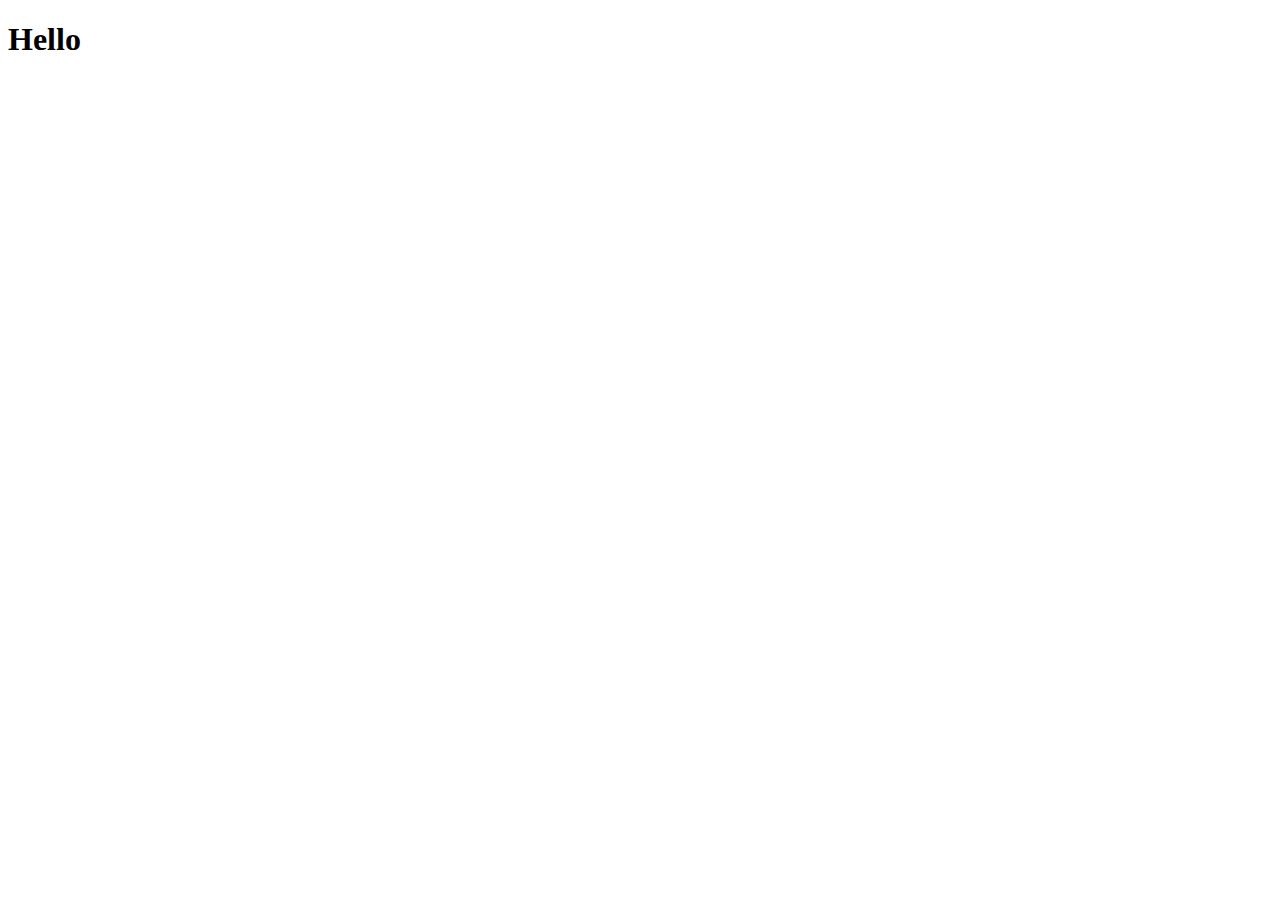
==== index.html @ 8975ddbd "Добавляем стартовые файлы проекта" ====
<!DOCTYPE html>
<html lang="en">
<head>
    <meta charset="UTF-8">
    <meta name="viewport" content="width=device-width, initial-scale=1.0">
    <title>Document</title>
</head>
<body>
    <h1>Hello</h1>
    
</body>
</html>
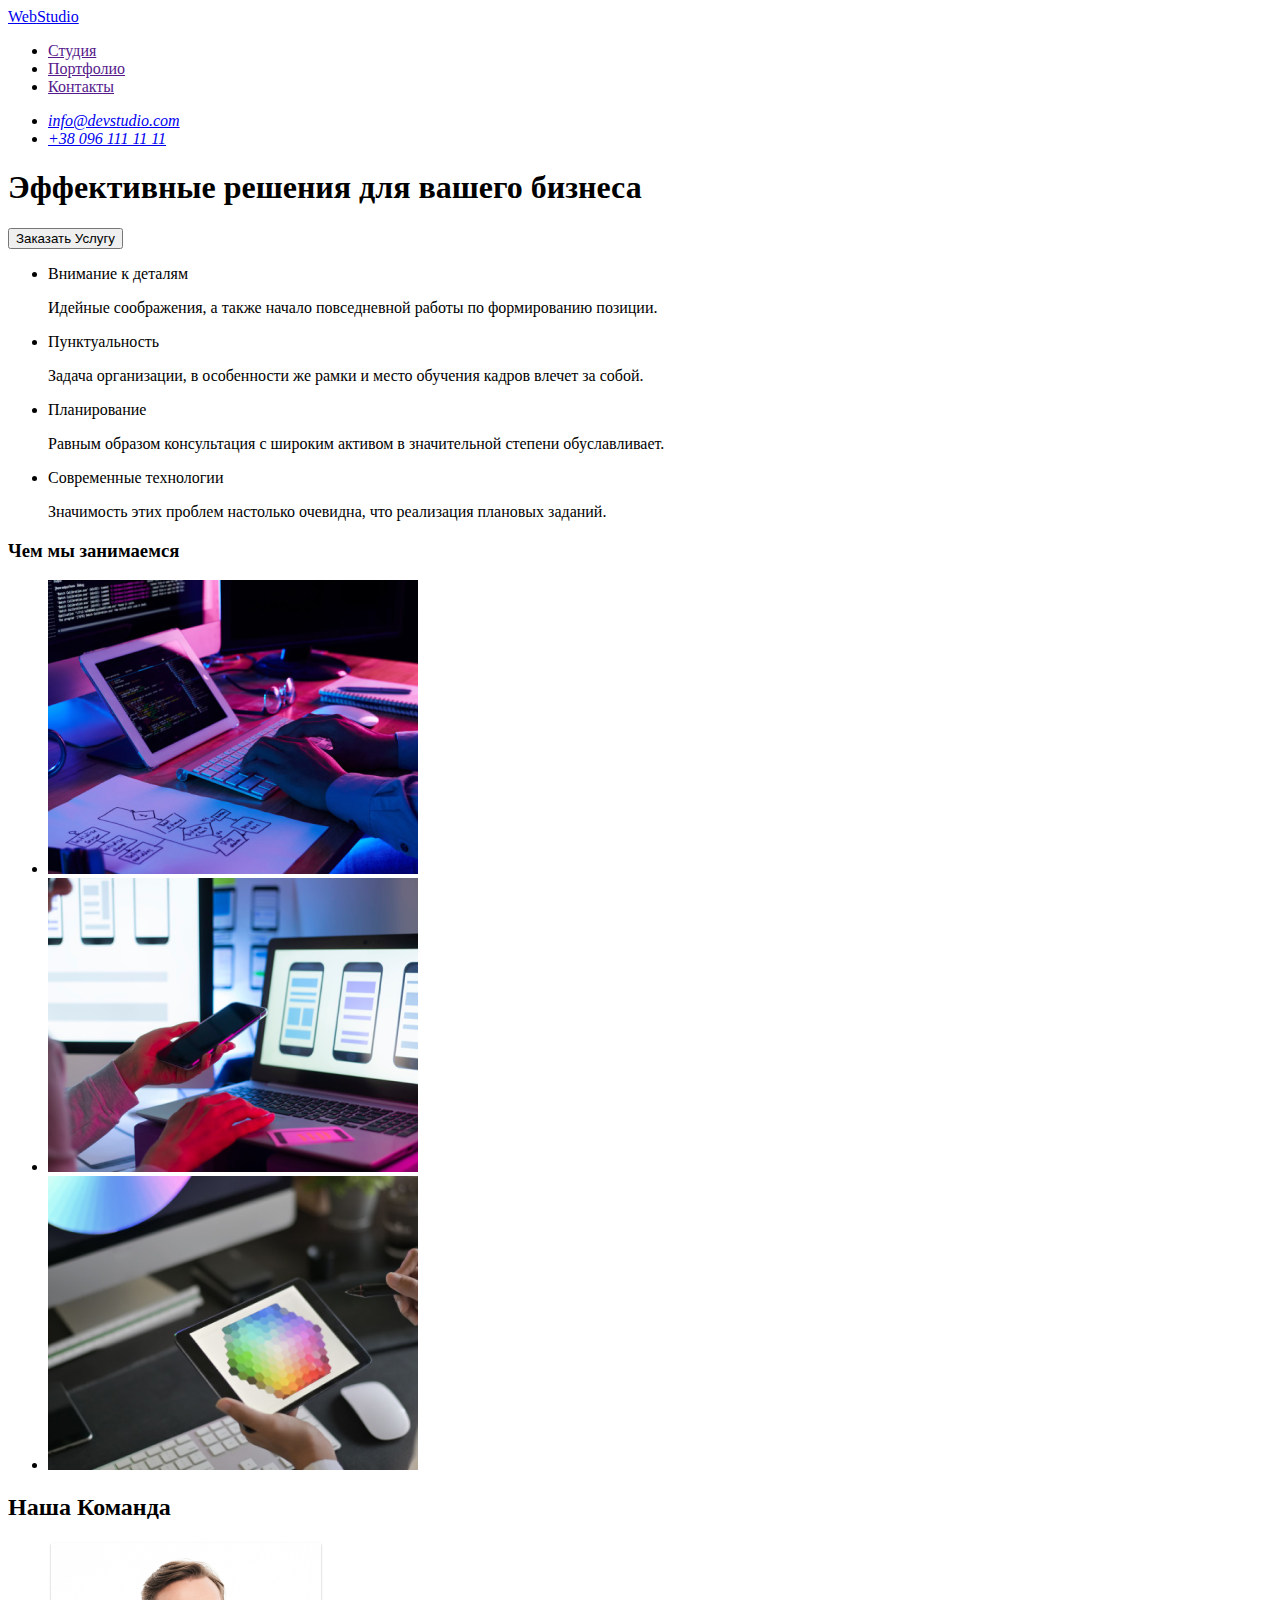
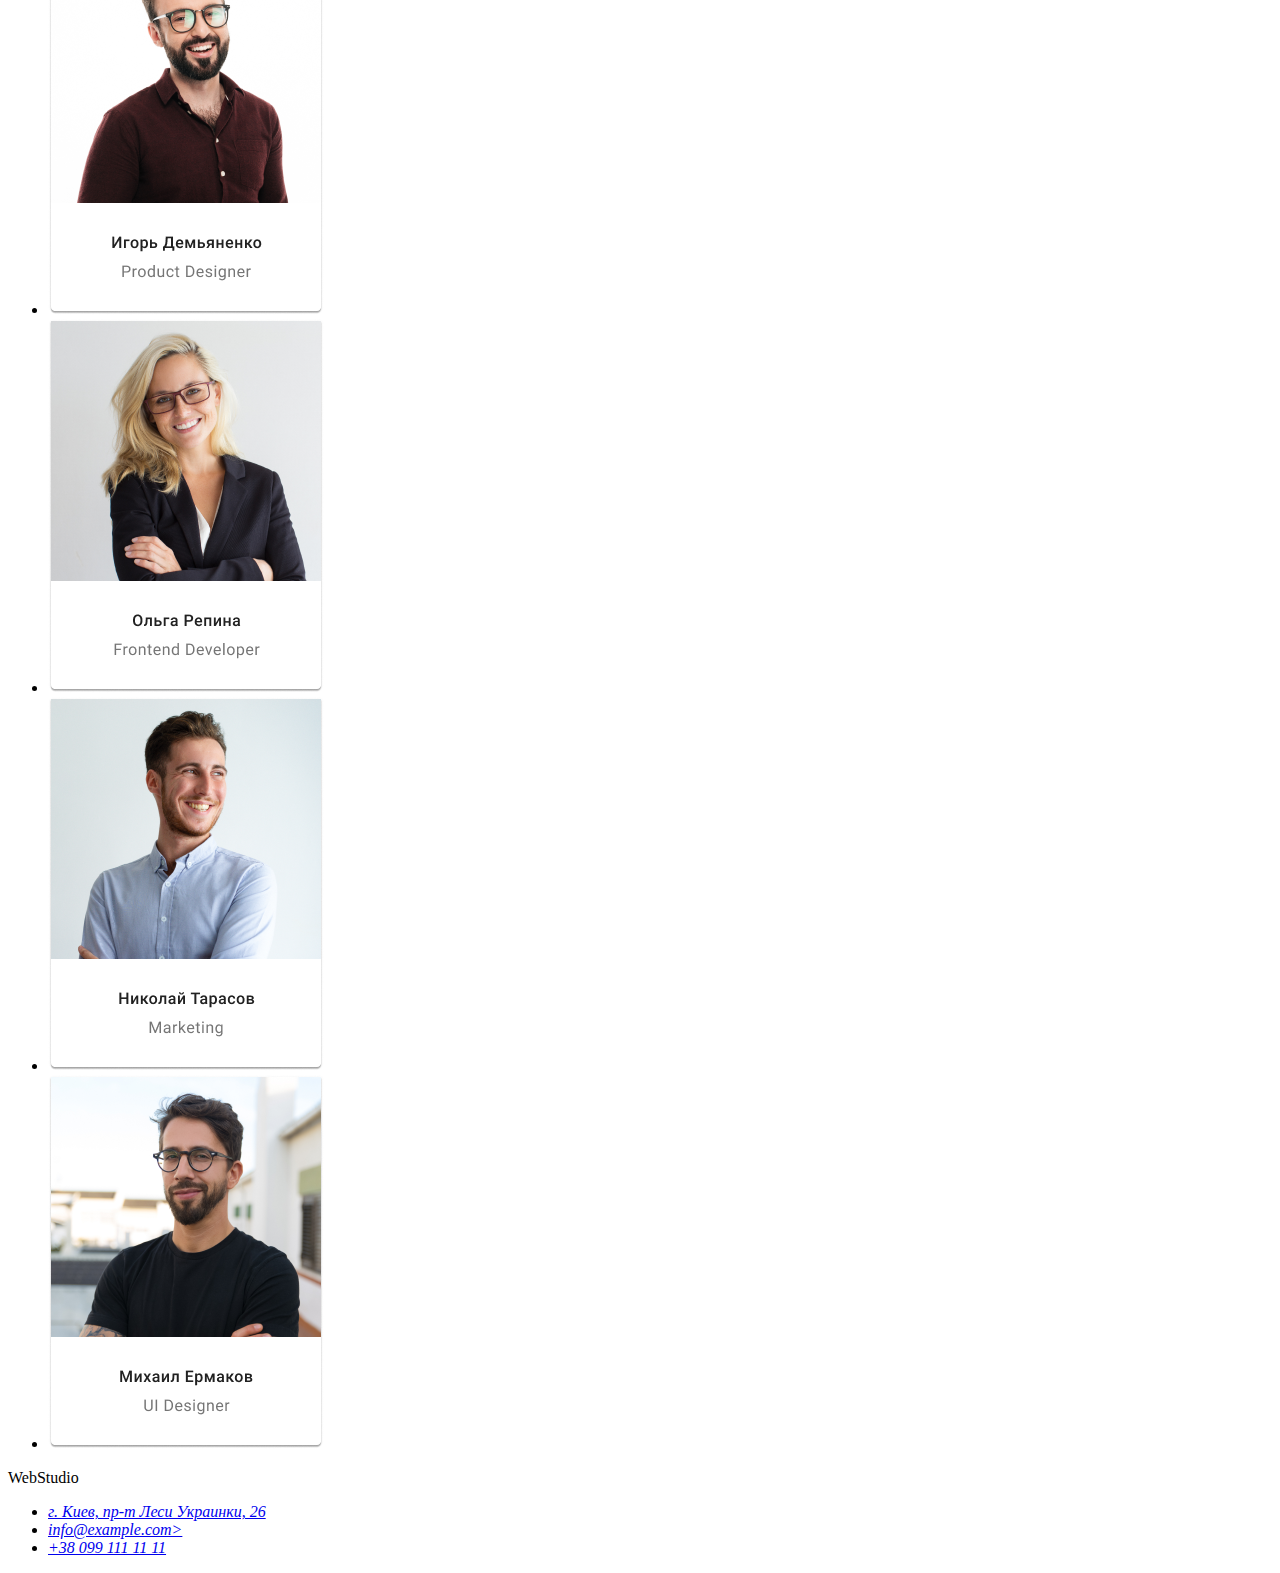
==== commit c0b29971: "ДЗ" ====
--- a/index.html
+++ b/index.html
@@ -1,12 +1,114 @@
 <!DOCTYPE html>
-<html lang="en">
+<html lang="ru">
 <head>
     <meta charset="UTF-8">
     <meta name="viewport" content="width=device-width, initial-scale=1.0">
-    <title>Document</title>
+    <title>ВебСтудия</title>
 </head>
 <body>
-    <h1>Hello</h1>
+<!--Header-->
+    <header>
+        <nav>
+        <a href="./index.html" aria-label="Логотип студии"><span lang="en">Web</span><span lang="en">Studio</span></a>
+        <ul>
+            <li>
+                <a href="">Студия</a>
+            </li>
+            <li>
+                <a href="">Портфолио</a>
+            </li>
+            <li>
+                <a href="">Контакты</a>
+            </li>
+        </ul>
+        </nav>
+        <address>
+            <ul>
+                <li><a href="mailto:info@devstudio.com">info@devstudio.com</a></li>
+                <li><a href="tel:+380961111111">+38 096 111 11 11</a></li>
+            </ul>
+        </address>
+    </header>
+<!--HERO-->
+    <main>
+        
+        <section>
+
+            <h1>Эффективные решения для вашего бизнеса</h1>
+            <button type="button">Заказать Услугу</button>
+            <h2 hidden>Особености</h2>
+            <ul>
+                <li>
+                    <p>Внимание к деталям</p>
+                    <span>Идейные соображения, а также начало повседневной работы по формированию позиции.</span>
+                </li>
+                <li>
+                    <p>Пунктуальность</p>
+                    <span>Задача организации, в особенности же рамки и место обучения кадров влечет за собой.</span>
+                </li>
+                <li>
+                    <p>Планирование</p>
+                    <span>Равным образом консультация с широким активом в значительной степени обуславливает.</span>
+                </li>
+                <li>
+                    <p>Современные технологии</p>
+                    <span>Значимость этих проблем настолько очевидна, что реализация плановых заданий.</span>
+                </li>
+            </ul>
+                
+                <div>
+                    <h3>Чем мы занимаемся</h3>
+                    <ul>
+                        <li>
+                            <img src="./header/images/box1.png" alt="набор программного кода" width="370" height="294">
+                        </li>
+                        <li>
+                            <img src="./header/images/box2.png" alt="выбор макета" width="370" height="294">
+                        </li>
+                        <li>
+                            <img src="./header/images/box3.png" alt="выбор палитры" width="370" height="294">
+                        </li>
+                    </ul>
+                </div>
+        </section>
+        <!--About Team-->
+        <section>
+            <h2>Наша Команда</h2>
+            
+            <ul>
+                <li>
+                    <img src="./main/images/photocard1.png" alt="Игорь Демьяненко">
+                </li>
+                <li>
+                    <img src="./main/images/photocard2.png" alt="Ольга Репина">
+                </li>
+                <li>
+                    <img src="./main/images/photocard3.png" alt="Николай Тарасов">
+                </li>
+                <li>
+                    <img src="./main/images/photocard4.png" alt="Михаил Ермаков">
+                </li>
+            </ul>
+        </section>
+    </main>
+    <footer>
+        <p lang="en"><span>Web</span><span>Studio</span></p>
+        <address>
+            <ul>
+                <li>
+                    <a href="https://goo.gl/maps/7gkrQekbCcnjJ7GV7">г. Киев, пр-т Леси Украинки, 26</a>
+                </li>
+                <li>
+                    <a href="mailto:info@example.com">info@example.com></a>
+                </li>
+                <li>
+                    <a href="tel:+380991111111">+38 099 111 11 11</a>
+                </li>
+            </ul>
+        </address>
+
+    </footer>
+    
     
 </body>
 </html>
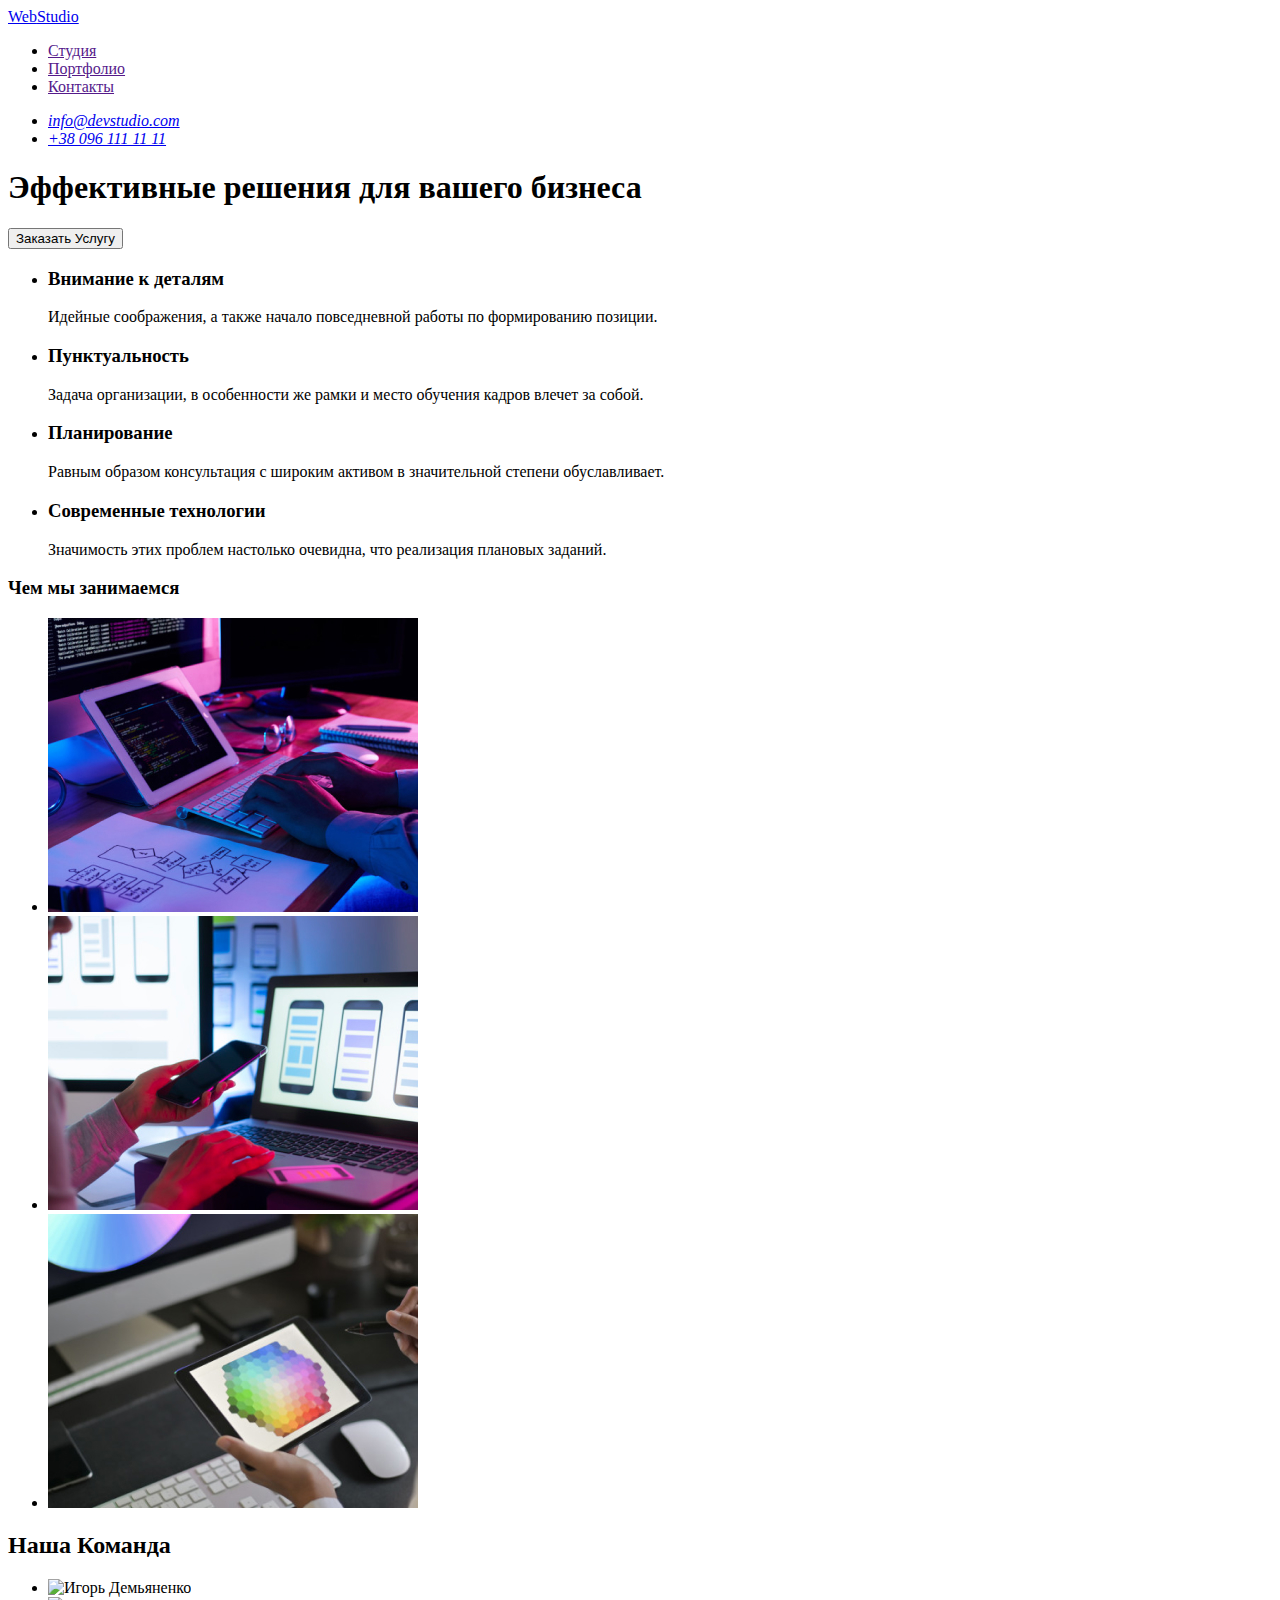
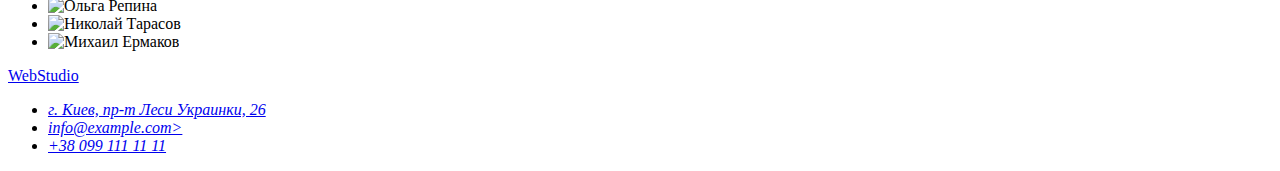
==== commit 79320bd7: "переделал код" ====
--- a/index.html
+++ b/index.html
@@ -38,38 +38,39 @@
             <button type="button">Заказать Услугу</button>
             <h2 hidden>Особености</h2>
             <ul>
+                
                 <li>
-                    <p>Внимание к деталям</p>
-                    <span>Идейные соображения, а также начало повседневной работы по формированию позиции.</span>
+                    <h3>Внимание к деталям</h3>
+                    <p>Идейные соображения, а также начало повседневной работы по формированию позиции.</p>
                 </li>
                 <li>
-                    <p>Пунктуальность</p>
-                    <span>Задача организации, в особенности же рамки и место обучения кадров влечет за собой.</span>
+                    <h3>Пунктуальность</h3>
+                    <p>Задача организации, в особенности же рамки и место обучения кадров влечет за собой.</p>
                 </li>
                 <li>
-                    <p>Планирование</p>
-                    <span>Равным образом консультация с широким активом в значительной степени обуславливает.</span>
+                    <h3>Планирование</h3>
+                    <p>Равным образом консультация с широким активом в значительной степени обуславливает.</p>
                 </li>
                 <li>
-                    <p>Современные технологии</p>
-                    <span>Значимость этих проблем настолько очевидна, что реализация плановых заданий.</span>
+                    <h3>Современные технологии</h3>
+                    <p>Значимость этих проблем настолько очевидна, что реализация плановых заданий.</p>
                 </li>
             </ul>
-                
-                <div>
+        <!--What are we doing-->
+                <section>
                     <h3>Чем мы занимаемся</h3>
                     <ul>
                         <li>
-                            <img src="./header/images/box1.png" alt="набор программного кода" width="370" height="294">
+                            <img src="./images/header/box1.jpg" alt="набор программного кода" width="370" height="294">
                         </li>
                         <li>
-                            <img src="./header/images/box2.png" alt="выбор макета" width="370" height="294">
+                            <img src="./images/header/box2.jpg" alt="выбор макета" width="370" height="294">
                         </li>
                         <li>
-                            <img src="./header/images/box3.png" alt="выбор палитры" width="370" height="294">
+                            <img src="./images/header/bo3.jpg" alt="выбор палитры" width="370" height="294">
                         </li>
                     </ul>
-                </div>
+                </section>
         </section>
         <!--About Team-->
         <section>
@@ -92,7 +93,7 @@
         </section>
     </main>
     <footer>
-        <p lang="en"><span>Web</span><span>Studio</span></p>
+        <a href="./index.html" aria-label="Логотип студии"><span lang="en">Web</span><span lang="en">Studio</span></a>
         <address>
             <ul>
                 <li>
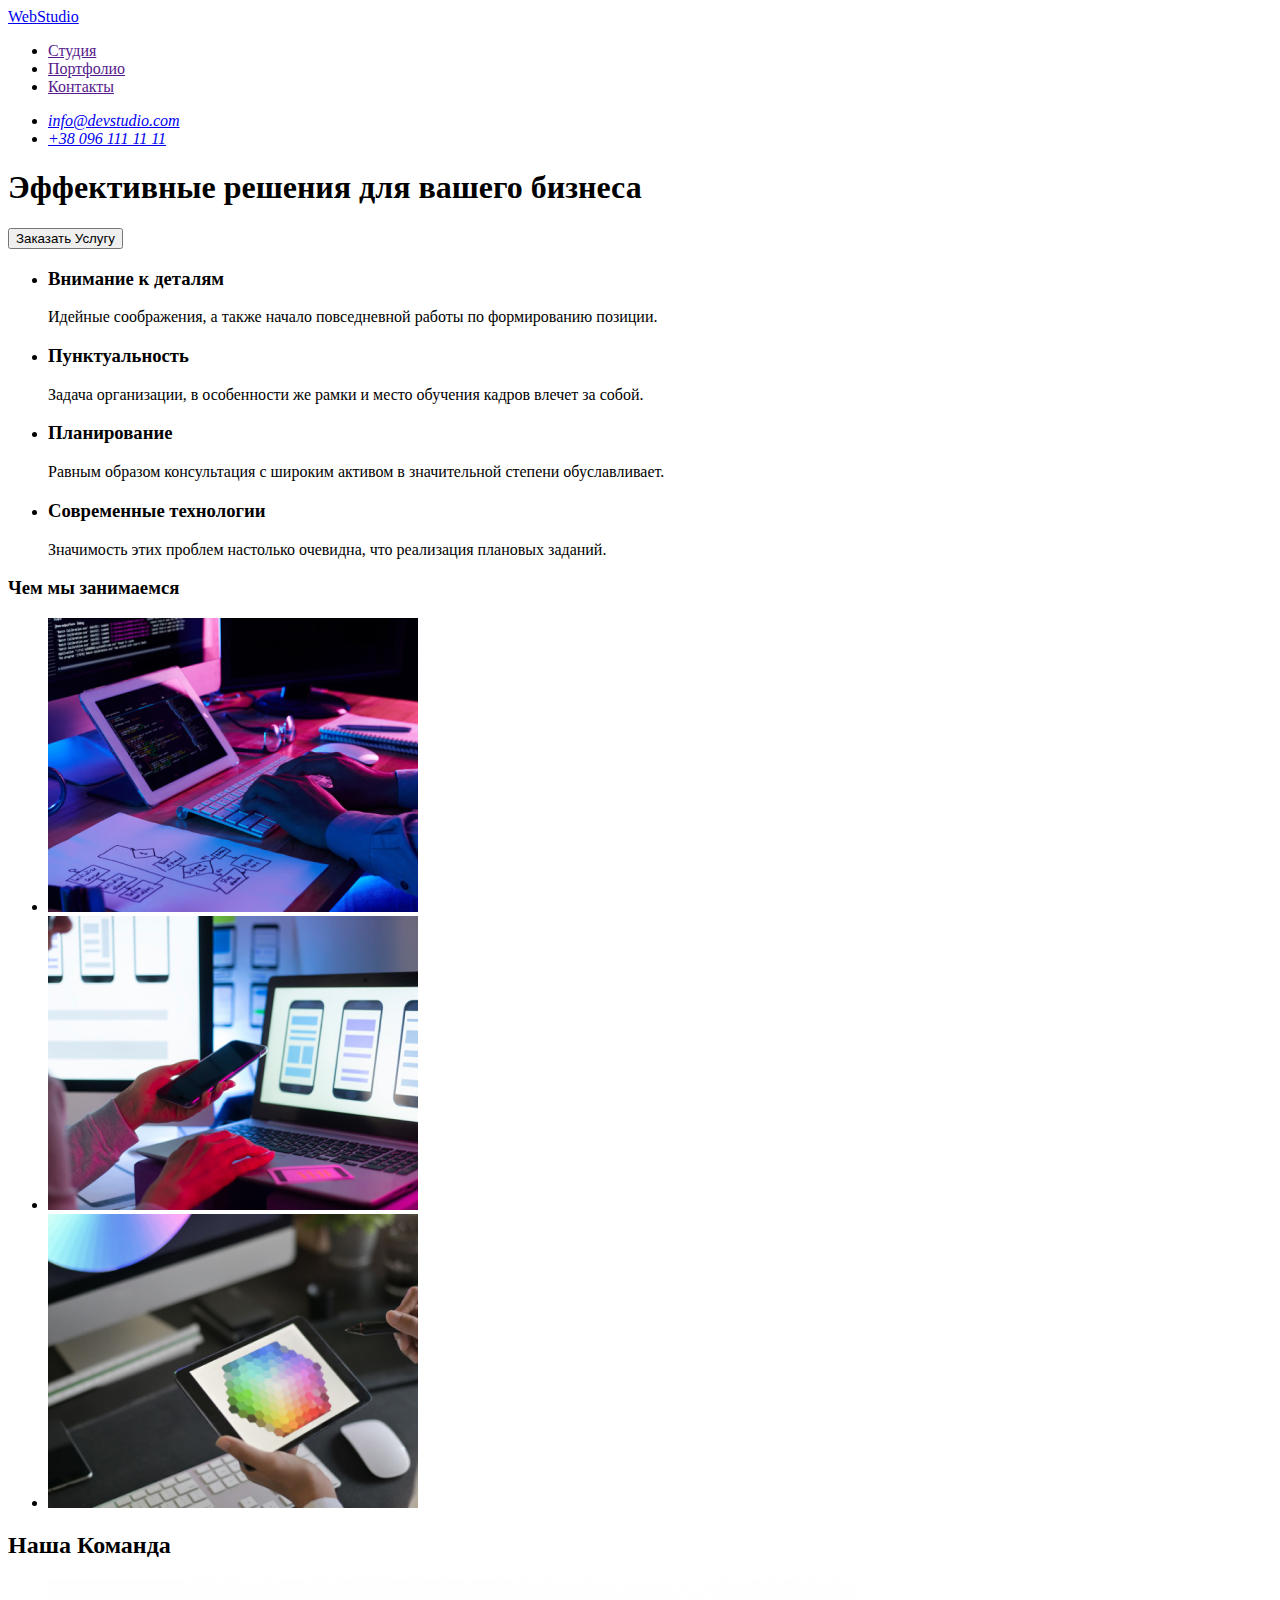
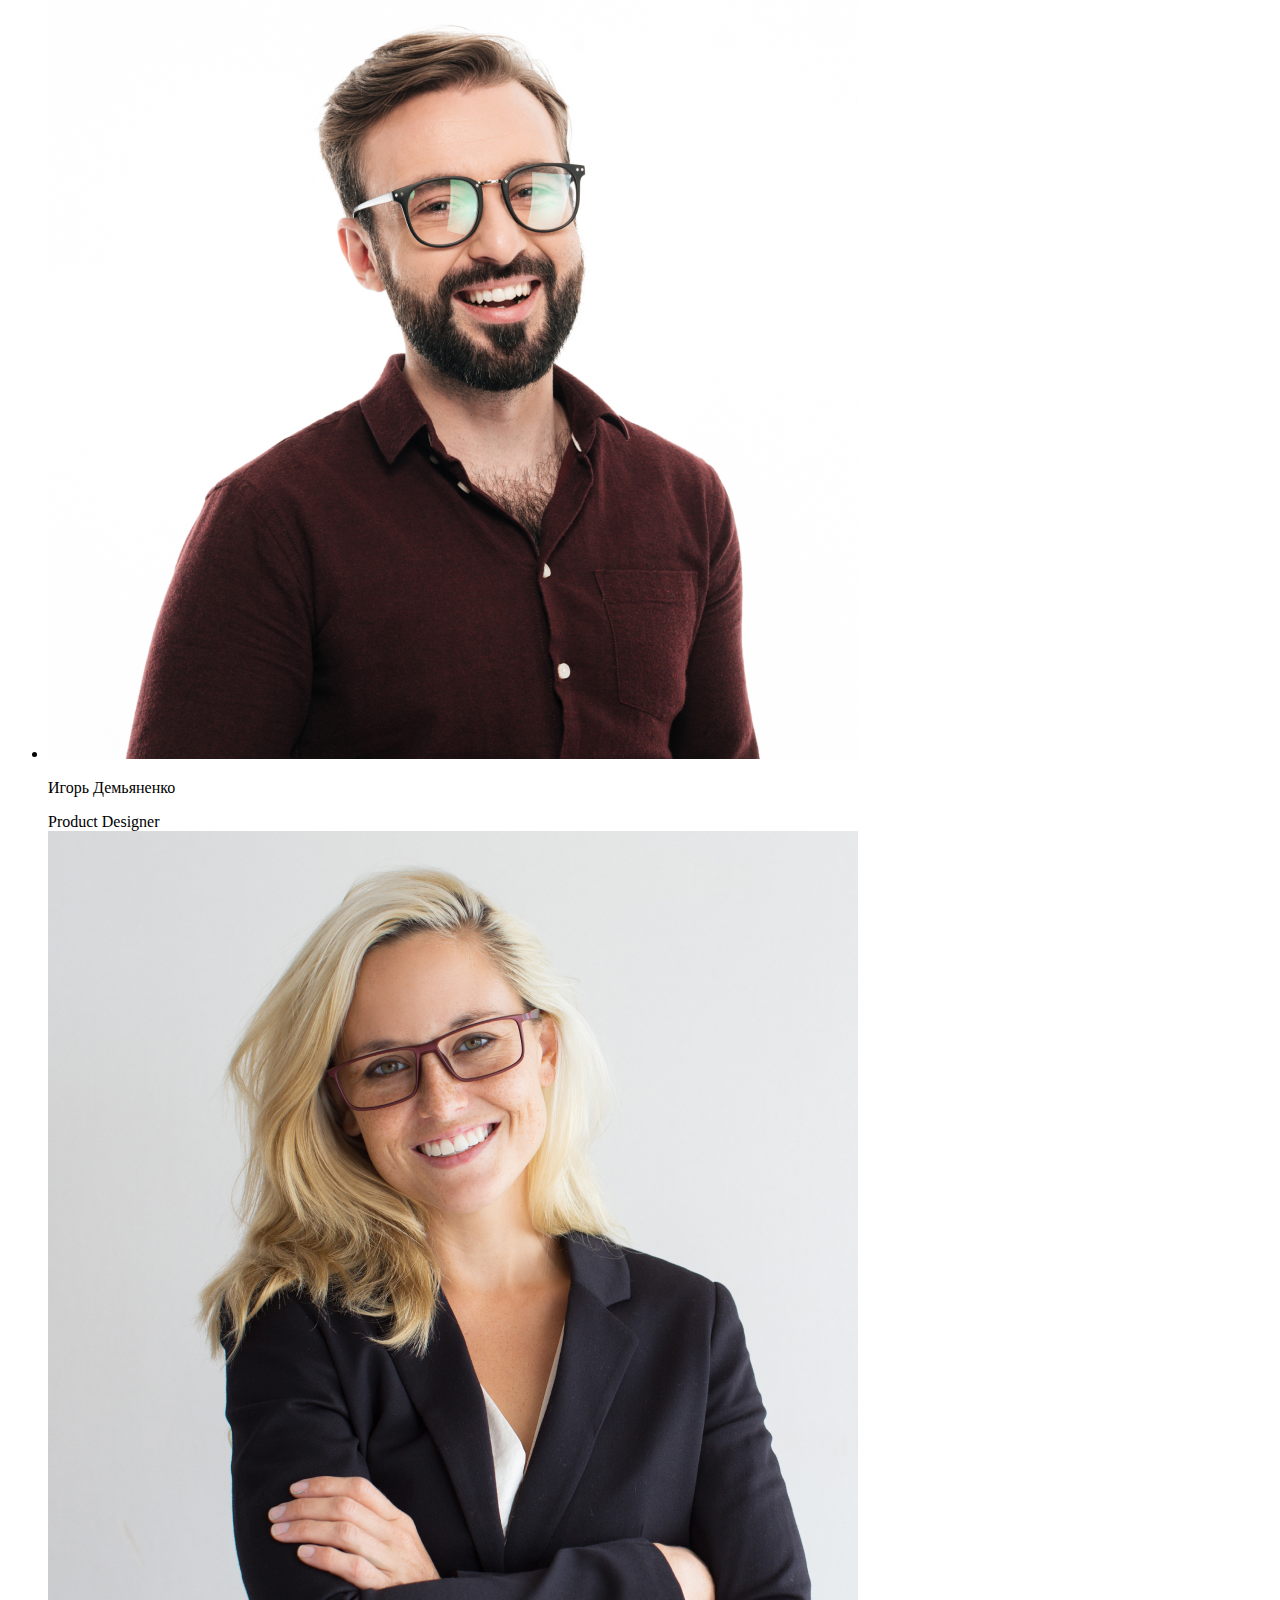
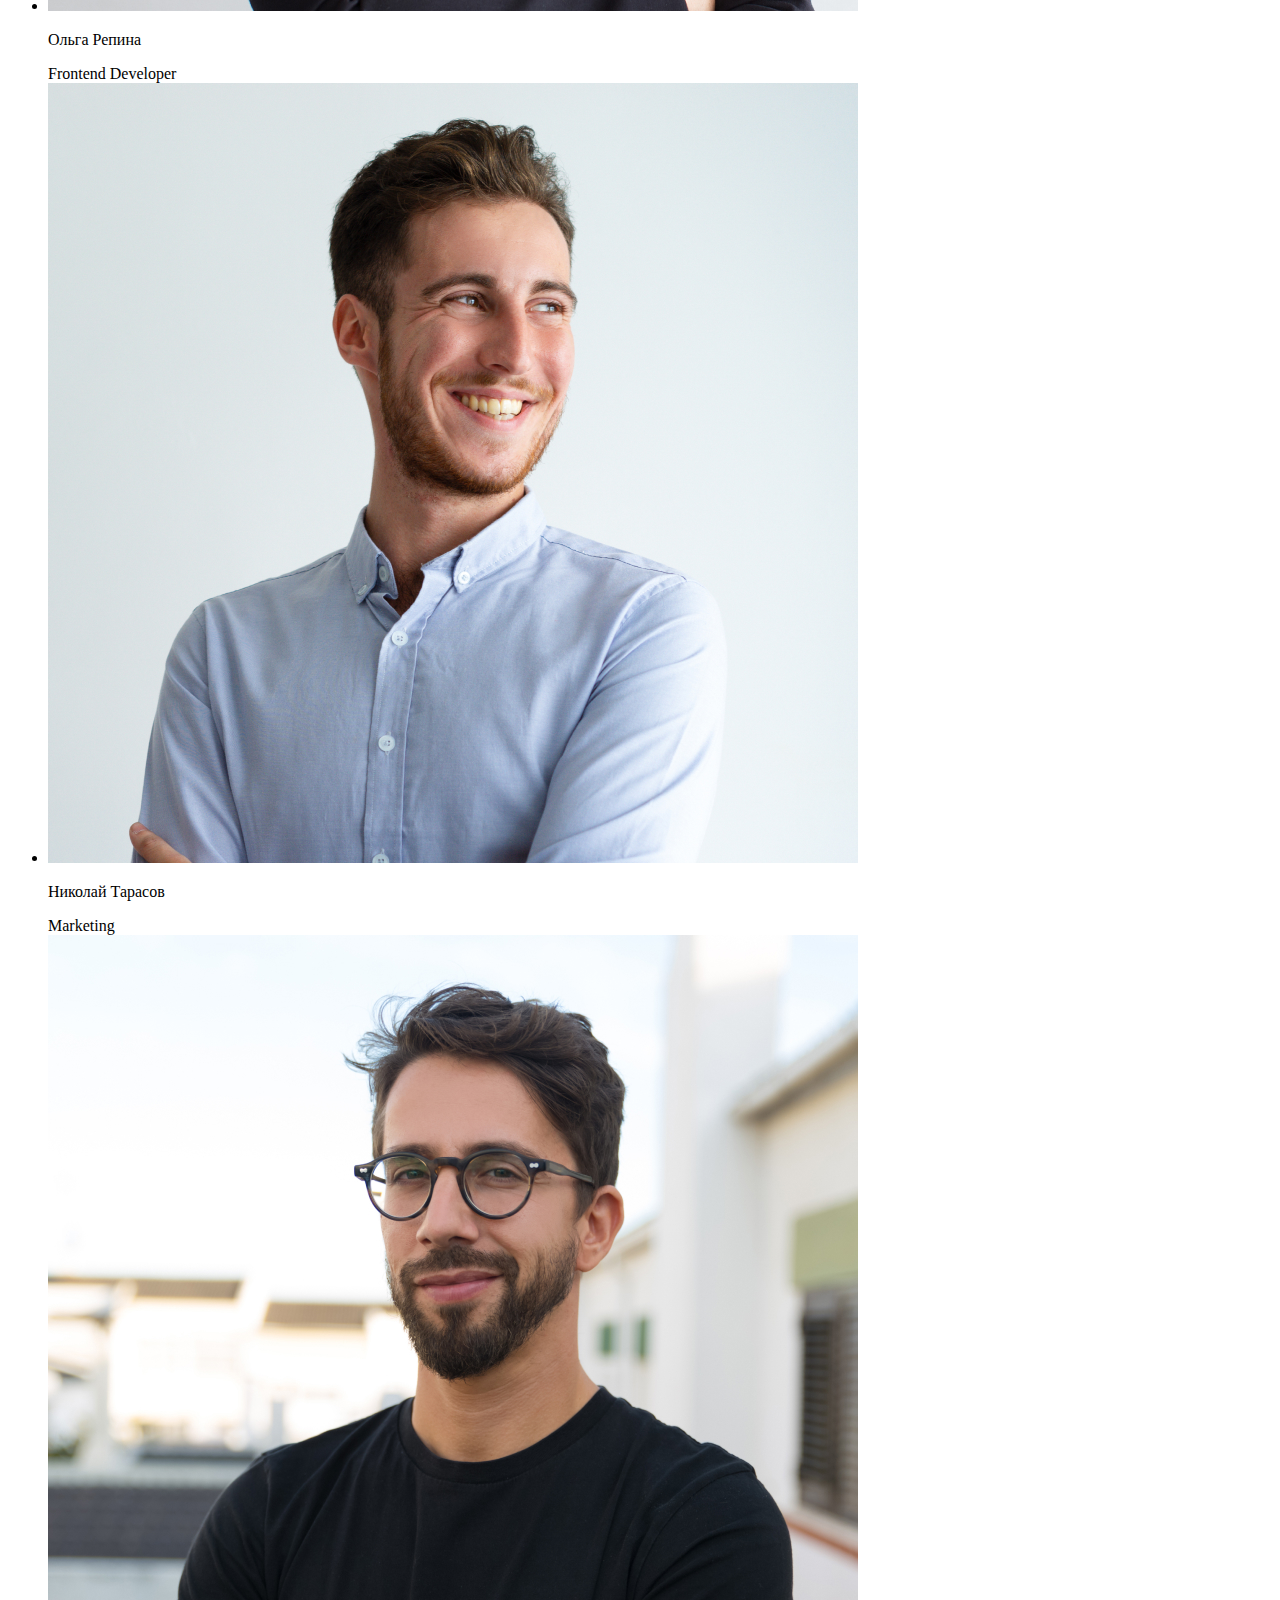
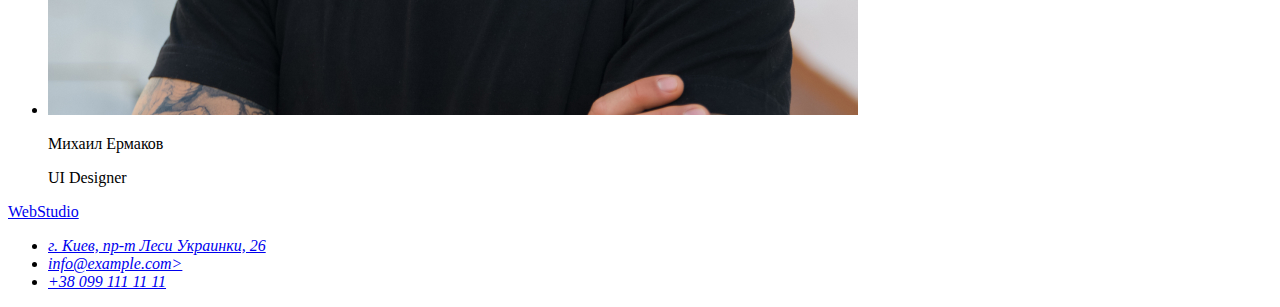
==== commit 9064e3fd: "Иправил замечания ментора" ====
--- a/index.html
+++ b/index.html
@@ -28,17 +28,15 @@
                 <li><a href="tel:+380961111111">+38 096 111 11 11</a></li>
             </ul>
         </address>
+        <h1>Эффективные решения для вашего бизнеса</h1>
+        <button type="button">Заказать Услугу</button>
+        
     </header>
 <!--HERO-->
-    <main>
-        
+    <main>       
         <section>
-
-            <h1>Эффективные решения для вашего бизнеса</h1>
-            <button type="button">Заказать Услугу</button>
             <h2 hidden>Особености</h2>
             <ul>
-                
                 <li>
                     <h3>Внимание к деталям</h3>
                     <p>Идейные соображения, а также начало повседневной работы по формированию позиции.</p>
@@ -78,16 +76,24 @@
             
             <ul>
                 <li>
-                    <img src="./main/images/photocard1.png" alt="Игорь Демьяненко">
+                    <img src="./images/main/photocard1.jpg" alt="Игорь Демьяненко" width="810" height="780">
+                    <p>Игорь Демьяненко</p>
+                    <span lang="en">Product Designer</span>      
                 </li>
                 <li>
-                    <img src="./main/images/photocard2.png" alt="Ольга Репина">
+                    <img src="./images/main/photocard2.jpg" alt="Ольга Репина" width="810" height="780">
+                    <p>Ольга Репина</p>
+                    <span lang="en">Frontend Developer</span>
                 </li>
                 <li>
-                    <img src="./main/images/photocard3.png" alt="Николай Тарасов">
+                    <img src="./images/main/photocard3.jpg" alt="Николай Тарасов" width="810" height="780">
+                    <p>Николай Тарасов</p>
+                    <span lang="en">Marketing</span>
                 </li>
                 <li>
-                    <img src="./main/images/photocard4.png" alt="Михаил Ермаков">
+                    <img src="./images/main/photocard4.jpg" alt="Михаил Ермаков" width="810" height="780">
+                    <p>Михаил Ермаков</p>
+                    <span lang="en">UI Designer</span>
                 </li>
             </ul>
         </section>
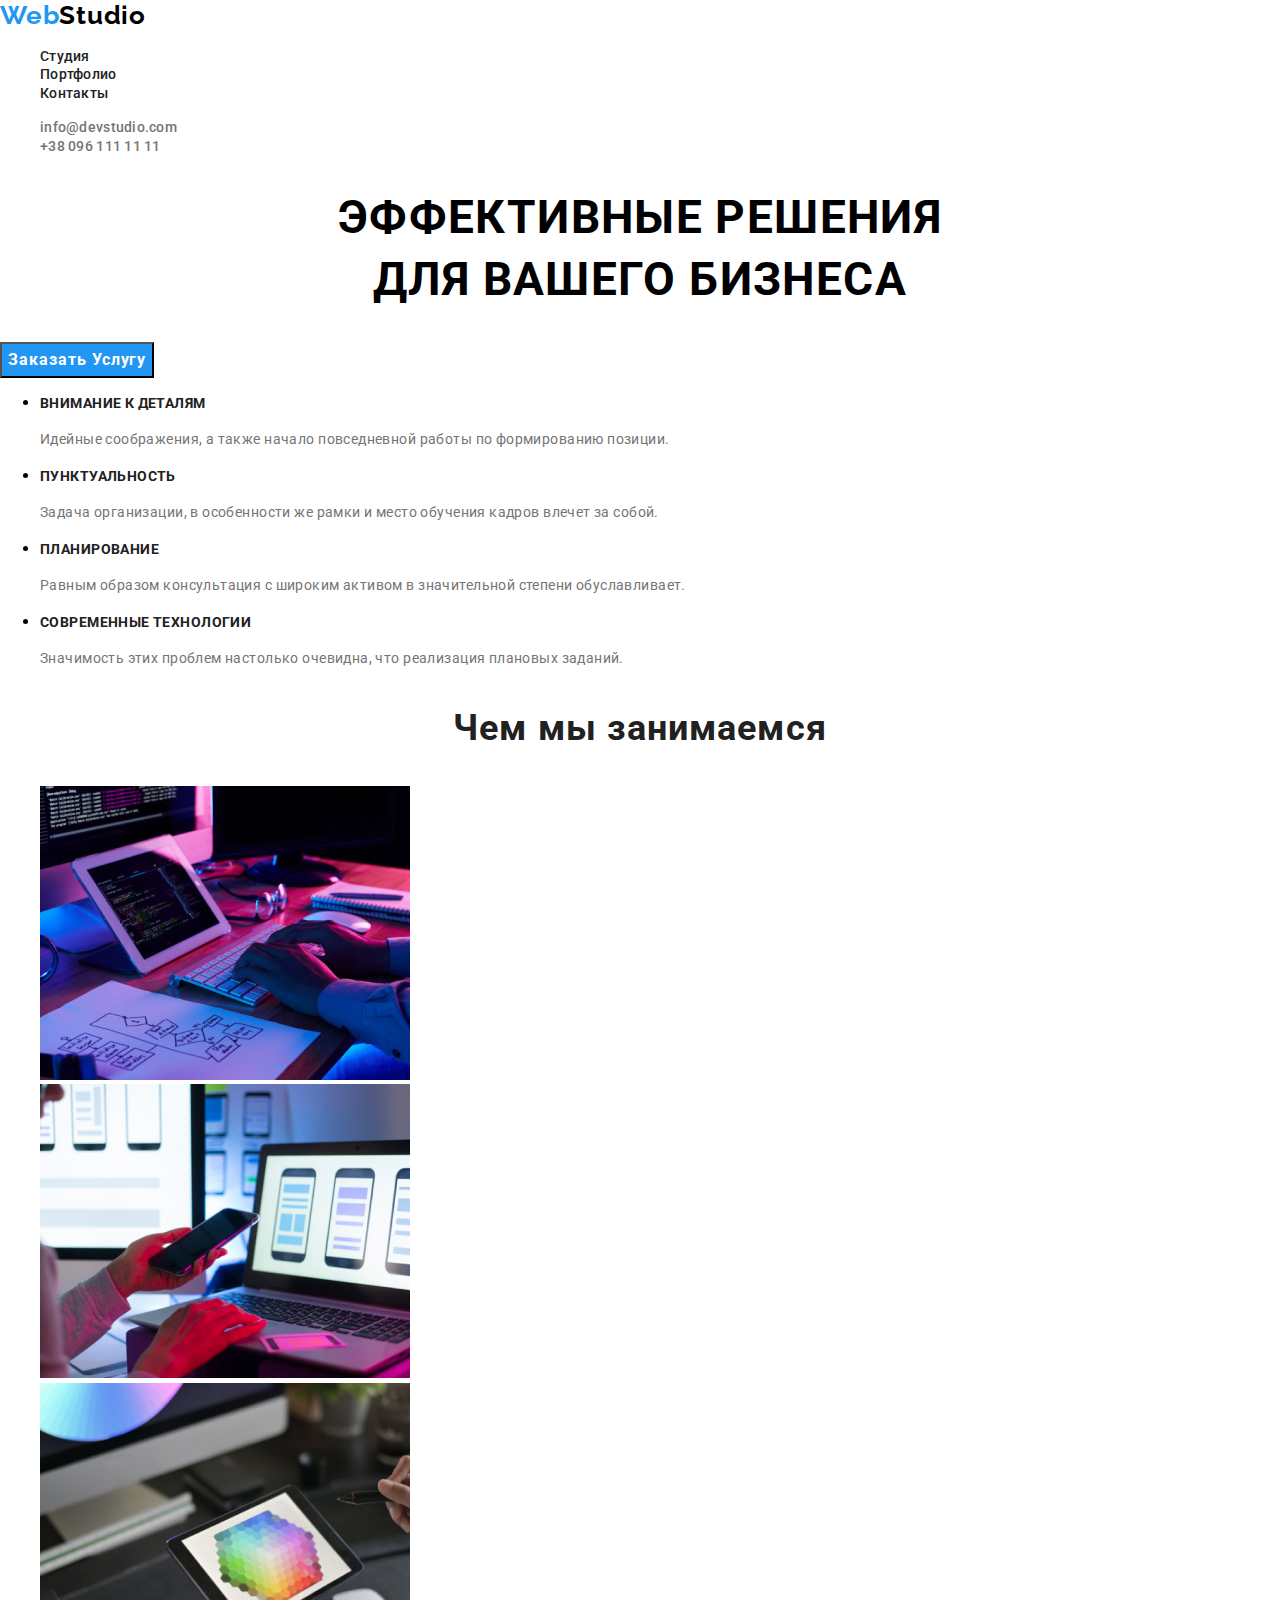
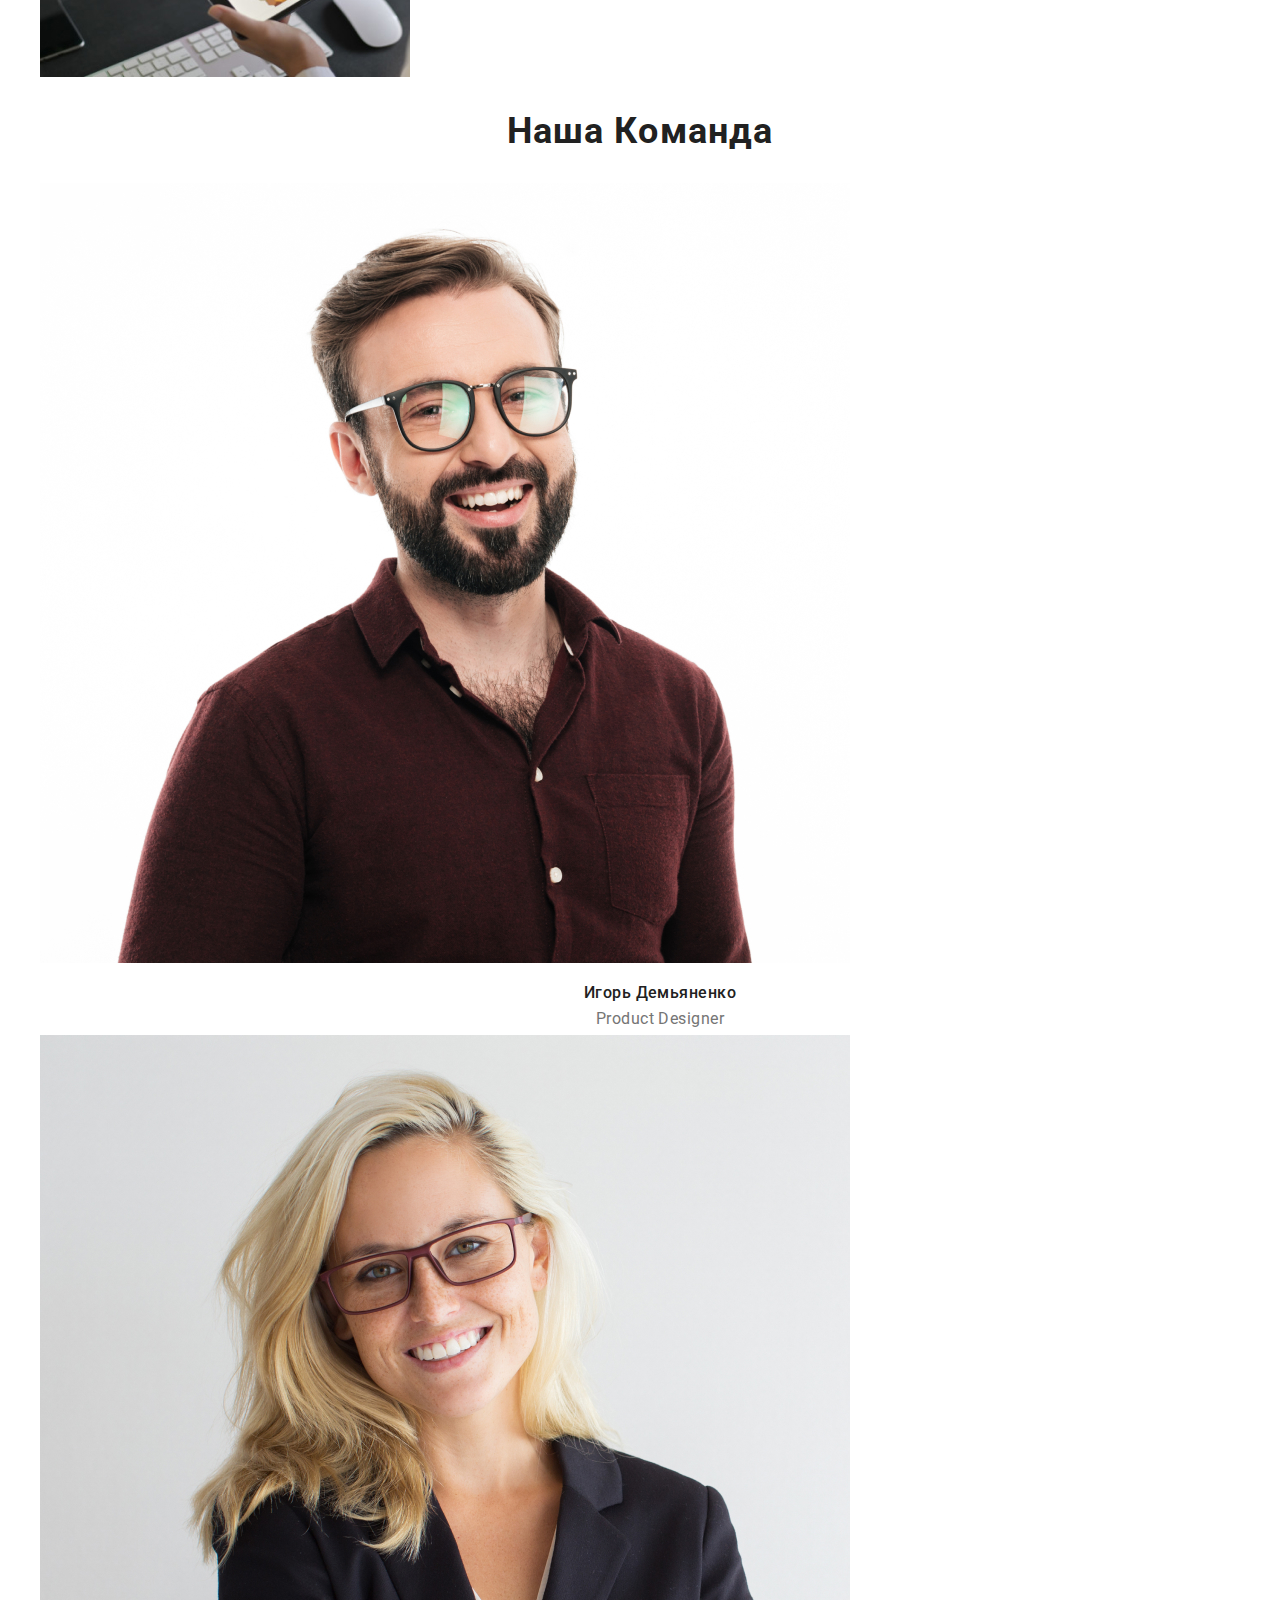
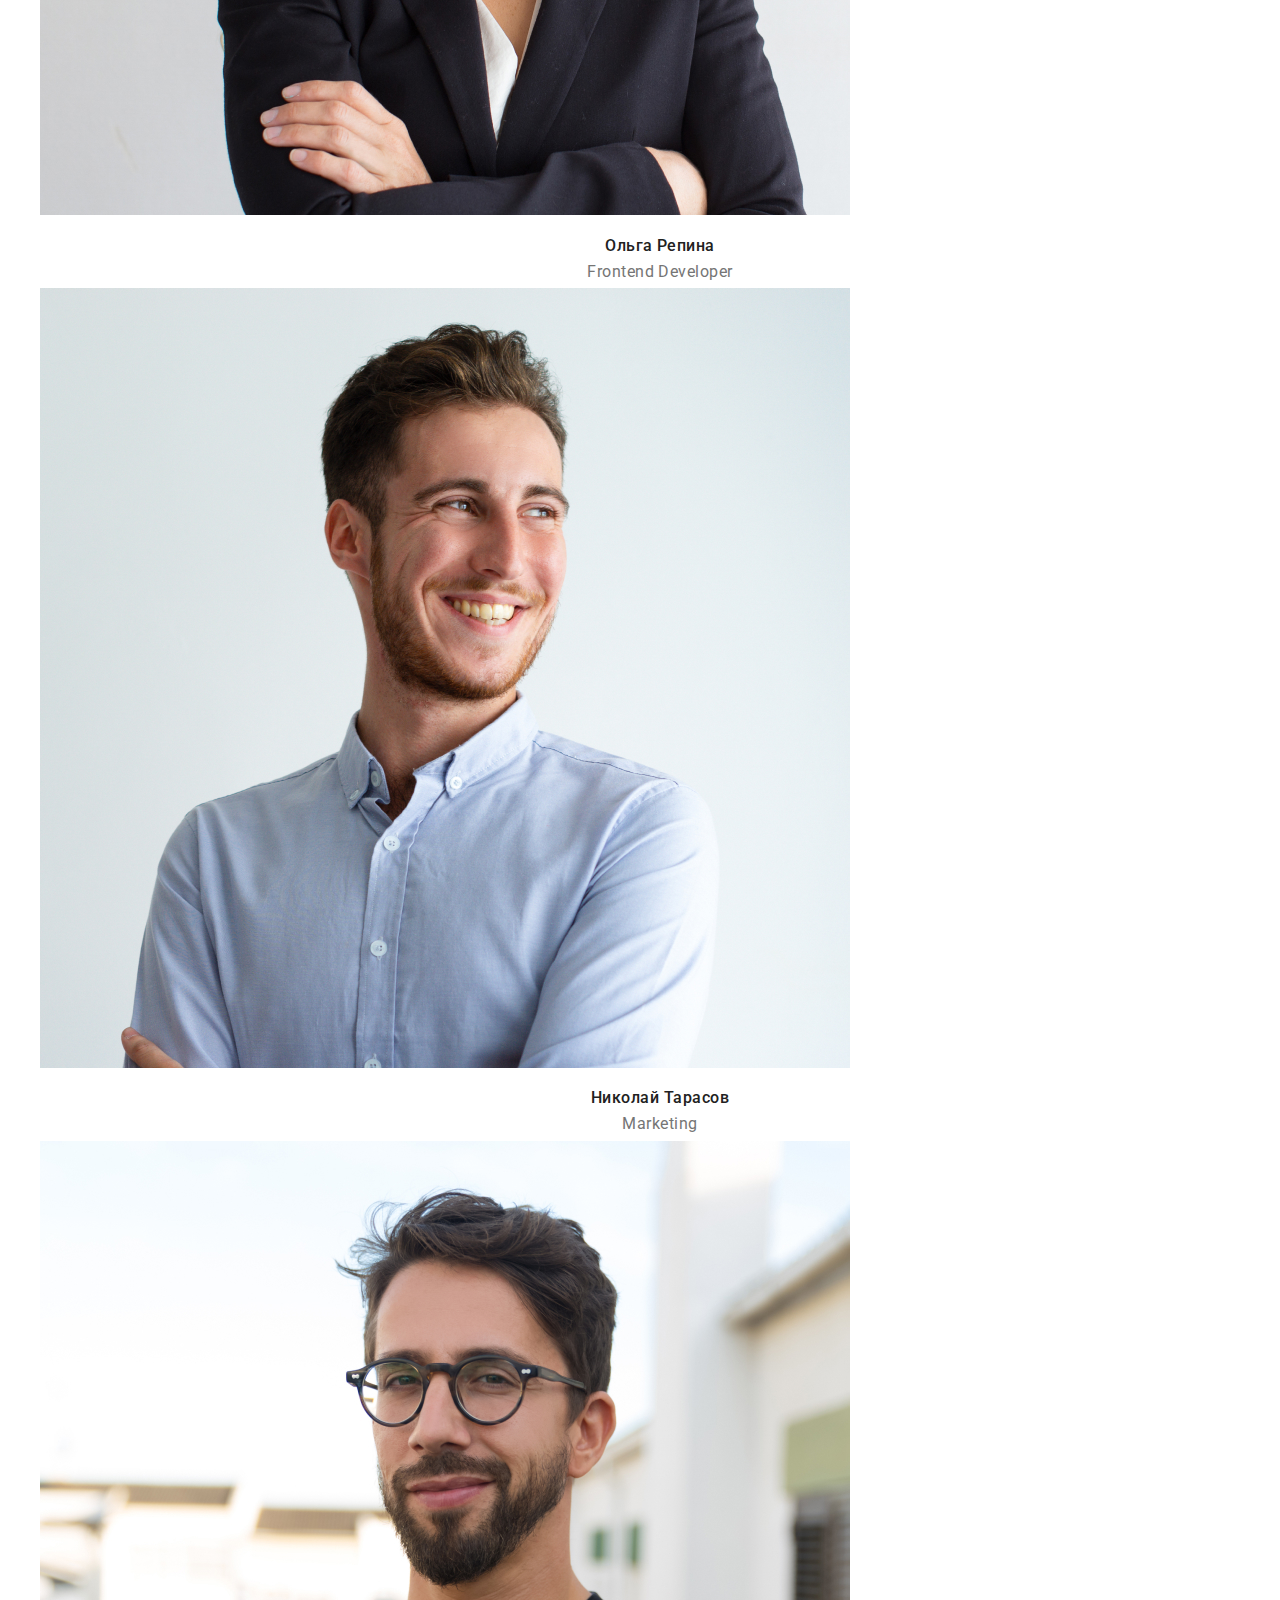
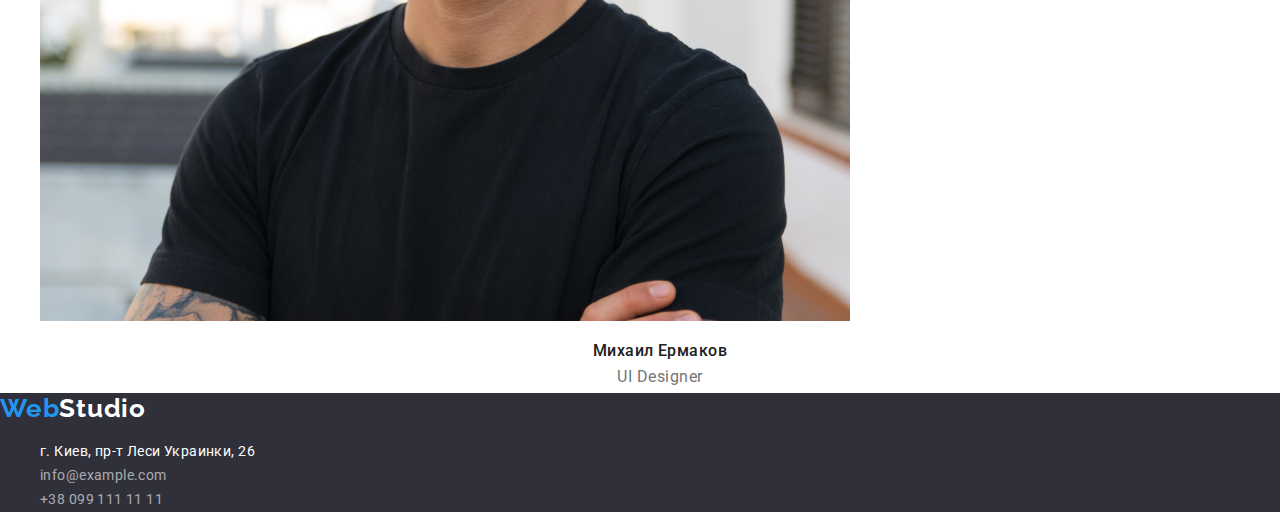
==== commit 6d2f8a76: "ДЗ № 2" ====
--- a/index.html
+++ b/index.html
@@ -4,112 +4,118 @@
     <meta charset="UTF-8">
     <meta name="viewport" content="width=device-width, initial-scale=1.0">
     <title>ВебСтудия</title>
+    <!-- <link rel="stylesheet" href="https://github.com/sindresorhus/modern-normalize/blob/master/modern-normalize.css"> -->
+    <link rel="stylesheet" href="./css/modern-normalize.css">
+    <link rel="stylesheet" href="./css/styles.css">
+    <link href="https://fonts.googleapis.com/css2?family=Raleway:wght@700&family=Roboto:wght@300;400;700;900&display=swap" rel="stylesheet">
 </head>
 <body>
 <!--Header-->
     <header>
-        <nav>
-        <a href="./index.html" aria-label="Логотип студии"><span lang="en">Web</span><span lang="en">Studio</span></a>
-        <ul>
-            <li>
-                <a href="">Студия</a>
+        <nav class="navigation">
+        <a class="logo link" href="./index.html" aria-label="Логотип студии"><span class="logo-color" lang="en">Web</span><span lang="en">Studio</span></a>
+        <ul class="navigation-list list">
+            <li class="navigation-list-item" >
+                <a class="navigation-list-link link" href="./index.html">Студия</a>
             </li>
-            <li>
-                <a href="">Портфолио</a>
+            <li class="navigation-list-item" >
+                <a class="navigation-list-link link" href="./portfolio.html">Портфолио</a>
             </li>
-            <li>
-                <a href="">Контакты</a>
+            <li class="navigation-list-item">
+                <a class="navigation-list-link link" href="">Контакты</a>
             </li>
-        </ul>
+        </ul class="list">
         </nav>
-        <address>
-            <ul>
-                <li><a href="mailto:info@devstudio.com">info@devstudio.com</a></li>
-                <li><a href="tel:+380961111111">+38 096 111 11 11</a></li>
-            </ul>
+        <address class="address">
+            <ul class="list">
+                <li><a class="header-address-link link" href="mailto:info@devstudio.com">info@devstudio.com</a></li>
+                <li><a class="header-address-link link" href="tel:+380961111111">+38 096 111 11 11</a></li>
+            </ul class="list">
         </address>
-        <h1>Эффективные решения для вашего бизнеса</h1>
-        <button type="button">Заказать Услугу</button>
+        
+            <h1 class="hero-title">Эффективные решения<br>для вашего бизнеса</h1>
+            <button class="modal-btn" type="button">Заказать Услугу</button>
+    
+        
         
     </header>
 <!--HERO-->
     <main>       
         <section>
             <h2 hidden>Особености</h2>
-            <ul>
-                <li>
+            <ul class="features-list">
+                <li class="features-list-item">
                     <h3>Внимание к деталям</h3>
                     <p>Идейные соображения, а также начало повседневной работы по формированию позиции.</p>
                 </li>
-                <li>
+                <li class="features-list-item">
                     <h3>Пунктуальность</h3>
                     <p>Задача организации, в особенности же рамки и место обучения кадров влечет за собой.</p>
                 </li>
-                <li>
+                <li class="features-list-item">
                     <h3>Планирование</h3>
                     <p>Равным образом консультация с широким активом в значительной степени обуславливает.</p>
                 </li>
-                <li>
+                <li class="features-list-item">
                     <h3>Современные технологии</h3>
                     <p>Значимость этих проблем настолько очевидна, что реализация плановых заданий.</p>
                 </li>
             </ul>
         <!--What are we doing-->
-                <section>
+                <section class="we-doing">
                     <h3>Чем мы занимаемся</h3>
-                    <ul>
-                        <li>
+                    <ul class="we-doing-list list">
+                        <li class="we-doing-list-item">
                             <img src="./images/header/box1.jpg" alt="набор программного кода" width="370" height="294">
                         </li>
-                        <li>
+                        <li class="we-doing-list-item">
                             <img src="./images/header/box2.jpg" alt="выбор макета" width="370" height="294">
                         </li>
-                        <li>
+                        <li class="we-doing-list-item">
                             <img src="./images/header/bo3.jpg" alt="выбор палитры" width="370" height="294">
                         </li>
                     </ul>
                 </section>
         </section>
         <!--About Team-->
-        <section>
+        <section class="team">
             <h2>Наша Команда</h2>
-            
-            <ul>
+            <ul class="team-list list">
+                <li class="team-list-item">
+                    <img src="./images/main/photocard1.jpg" alt="Игорь Демьяненко" width="810" height="780">
+                    <h3>Игорь Демьяненко</h3>
+                    <p lang="en">Product Designer</p>      
+                </li>
+                <li class="team-list-item">
+                    <img src="./images/main/photocard2.jpg" alt="Ольга Репина" width="810" height="780">
+                    <h3>Ольга Репина</h3>
+                    <p lang="en">Frontend Developer</p>
+                </li>
+                <li class="team-list-item">
+                    <img src="./images/main/photocard3.jpg" alt="Николай Тарасов" width="810" height="780">
+                    <h3>Николай Тарасов</h3>
+                    <p lang="en">Marketing</p>
+                </li>
+                <li class="team-list-item">
+                    <img src="./images/main/photocard4.jpg" alt="Михаил Ермаков" width="810" height="780">
+                    <h3>Михаил Ермаков</h3>
+                    <p lang="en">UI Designer</p>
+                    </ul>
+        </section>
+    </main>
+    <footer class="footer">
+                <address class="footer-address">
+                    <a class="logo link" href="./index.html" aria-label="Логотип студии"><span class="logo-color" lang="en">Web</span><span style="color: #ffffff;"" lang="en">Studio</span></a>
+
+            <ul class="footer-list list">
                 <li>
-                    <img src="./images/main/photocard1.jpg" alt="Игорь Демьяненко" width="810" height="780">
-                    <p>Игорь Демьяненко</p>
-                    <span lang="en">Product Designer</span>      
+                    <a class="footer-map-link link " href="https://goo.gl/maps/7gkrQekbCcnjJ7GV7">г. Киев, пр-т Леси Украинки, 26</a>
                 </li>
                 <li>
-                    <img src="./images/main/photocard2.jpg" alt="Ольга Репина" width="810" height="780">
-                    <p>Ольга Репина</p>
-                    <span lang="en">Frontend Developer</span>
+                    <a class="footer-mail-link link" href="mailto:info@example.com">info@example.com</a>
                 </li>
                 <li>
-                    <img src="./images/main/photocard3.jpg" alt="Николай Тарасов" width="810" height="780">
-                    <p>Николай Тарасов</p>
-                    <span lang="en">Marketing</span>
-                </li>
-                <li>
-                    <img src="./images/main/photocard4.jpg" alt="Михаил Ермаков" width="810" height="780">
-                    <p>Михаил Ермаков</p>
-                    <span lang="en">UI Designer</span>
-                </li>
-            </ul>
-        </section>
-    </main>
-    <footer>
-        <a href="./index.html" aria-label="Логотип студии"><span lang="en">Web</span><span lang="en">Studio</span></a>
-        <address>
-            <ul>
-                <li>
-                    <a href="https://goo.gl/maps/7gkrQekbCcnjJ7GV7">г. Киев, пр-т Леси Украинки, 26</a>
-                </li>
-                <li>
-                    <a href="mailto:info@example.com">info@example.com></a>
-                </li>
-                <li>
-                    <a href="tel:+380991111111">+38 099 111 11 11</a>
+                    <a class="footer-tel-link link" href="tel:+380991111111">+38 099 111 11 11</a>
                 </li>
             </ul>
         </address>
--- a/css/styles.css
+++ b/css/styles.css
@@ -0,0 +1,203 @@
+:root {
+    --accent-color: #2196F3;
+    --main-font: "Roboto", sans-serif;
+    --secondary-font: "Raleway", sans-serif;
+    --color-text-grey: #757575;
+    --color-text-title: #212121;
+
+} 
+
+body {
+    font-family: var(--main-font); 
+}
+
+.list {
+    list-style: none;
+}   
+.link {
+    text-decoration: none;
+}
+.address {
+    font-style: normal;
+}
+/* =================> NAVIGATION <=================== */
+.navigation-list-link {
+font-weight: 500;
+font-size: 14px;
+line-height: 1.143;
+letter-spacing: 0.02em;
+color: var(--color-text-title);
+}
+.header-address-link, .header-address-link {
+font-weight: 500;
+font-size: 14px;
+line-height: 1.143;
+letter-spacing: 0.02em;
+color: var(--color-text-grey)
+}
+.navigation-list-link:hover, 
+.navigation-list-link:focus, 
+.header-address-link:hover,
+.header-address-link:focus {
+    color: var(--accent-color);
+}
+/* =================> END NAVIGATION <================ */
+
+/* =================> BUTTON STYLE Studio<================ */
+.modal-btn {
+font-weight: 700;
+font-size: 16px;
+line-height: 1.875;
+display: flex;
+align-items: center;
+text-align: center;
+letter-spacing: 0.06em;
+color: #FFFFFF;
+background: var(--accent-color);
+}
+/* box-shadow: 0px 4px 4px rgba(0, 0, 0, 0.15); */
+/* border-radius: 4px; */
+
+/* =================> END BUTTON STYLE Studio <================ */
+
+/* =================> PORTFOLIO BUTTON STYLE <================ */   
+.portfolio-modal-btn {
+font-weight: 500;
+font-size: 16px;
+line-height: 1.625;
+text-align: center;
+letter-spacing: 0.03em;
+color: var(--color-text-title);
+}
+.portfolio-modal-btn:hover, .header-address-link:focus {
+color: #FFFFFF;
+background: var(--accent-color);
+}
+/* box-shadow: 0px 3px 1px rgba(0, 0, 0, 0.1), 0px 1px 2px rgba(0, 0, 0, 0.08), 0px 2px 2px rgba(0, 0, 0, 0.12); */
+/* border-radius: 4px;
+
+/* =================> END PORTFOLIO BUTTON STYLE <================ */
+
+/* =================> PORTFOLIO FONT STYLE <================ */
+.portfolio-item > h2 {
+font-weight: 700;
+font-size: 18px;
+line-height: 2;
+letter-spacing: 0.06em;
+color: var(--color-text-title);
+}
+.portfolio-item > p {
+font-weight: 400;
+font-size: 16px;
+line-height: 1.875px;
+letter-spacing: 0.03em;
+color: var(--color-text-grey)
+}
+/* =================> END PORTFOLIO FONT STYLE <================ */
+
+/* =================> WE DOING <================ */
+.we-doing > h3 {
+font-weight: 700;
+font-size: 36px;
+line-height: 1.166;
+text-align: center;
+letter-spacing: 0.03em;
+color: var(--color-text-title);
+}
+
+
+/* =================> END WE DOING <================ */
+
+/* =================> FEATURES FONT STYLE <================ */
+
+.features-list-item > h3 {
+
+font-weight: 700;
+font-size: 14px;
+line-height: 1.143;
+letter-spacing: 0.03em;
+text-transform: uppercase;
+color: var(--color-text-title)
+}
+.features-list-item > p {
+font-weight: 400;
+font-size: 14px;
+line-height: 2;
+letter-spacing: 0.03em;
+color: var(--color-text-grey)
+}
+/* =================> END FEATURES FONT STYLE <================ */
+
+/* =================> TEAM FONT STYLE <================ */
+.team > h2 {
+font-weight: 700;
+font-size: 36px;
+line-height: 1.166;
+text-align: center;
+letter-spacing: 0.03em;
+color: var(--color-text-title)
+}
+.team-list-item > h3 {
+    font-weight: 500;
+    font-size: 16px;
+    line-height: 1.188;
+    text-align: center;
+    letter-spacing: 0.03em;
+    color: var(--color-text-title);
+    }
+    
+    .team-list-item > p {
+    font-weight: 400;
+    font-size: 16px;
+    line-height: 1.188px;
+    text-align: center;
+    letter-spacing: 0.03em;
+    color: var(--color-text-grey)
+    }
+/* =================> END TEAM FONT STYLE <================ */
+
+/* =================> Logo WebStudio <================ */
+.logo {
+    font-family: var(--secondary-font);
+    font-size: 26px;
+    line-height: 1.19;
+    font-style: normal;
+    font-weight: 700;
+    letter-spacing: 0.03em;
+    color: #000000;
+}
+.logo-color {
+    color: #2196F3;
+}
+/* =================> END Logo WebStudio <================ */
+
+/* =================> TITLE STYLE STUDIO<================ */
+.hero-title {
+    text-align: center;
+    text-transform: uppercase;
+    letter-spacing: 0.03em;
+    font-size: 46px;
+    line-height: 1.364;
+    /* color: #FFFFFF; */
+}
+/* =================> END TITLE STYLE STUDIO<================ */
+
+/* =================> FOOTER STYLE <================ */
+.footer {
+    background: #2F303A;
+}
+.footer-mail-link, .footer-tel-link {
+    font-style: normal;
+    font-size: 14px;
+    line-height: 1.714;
+    letter-spacing: 0.03em;
+    color: rgba(255, 255, 255, 0.6);
+    }
+.footer-map-link {
+        font-style: normal;
+        font-size: 14px;
+        line-height: 1.714;
+        letter-spacing: 0.03em;
+        color: #FFFFFF;
+}
+ /* =================> END FOOTER STYLE <================ */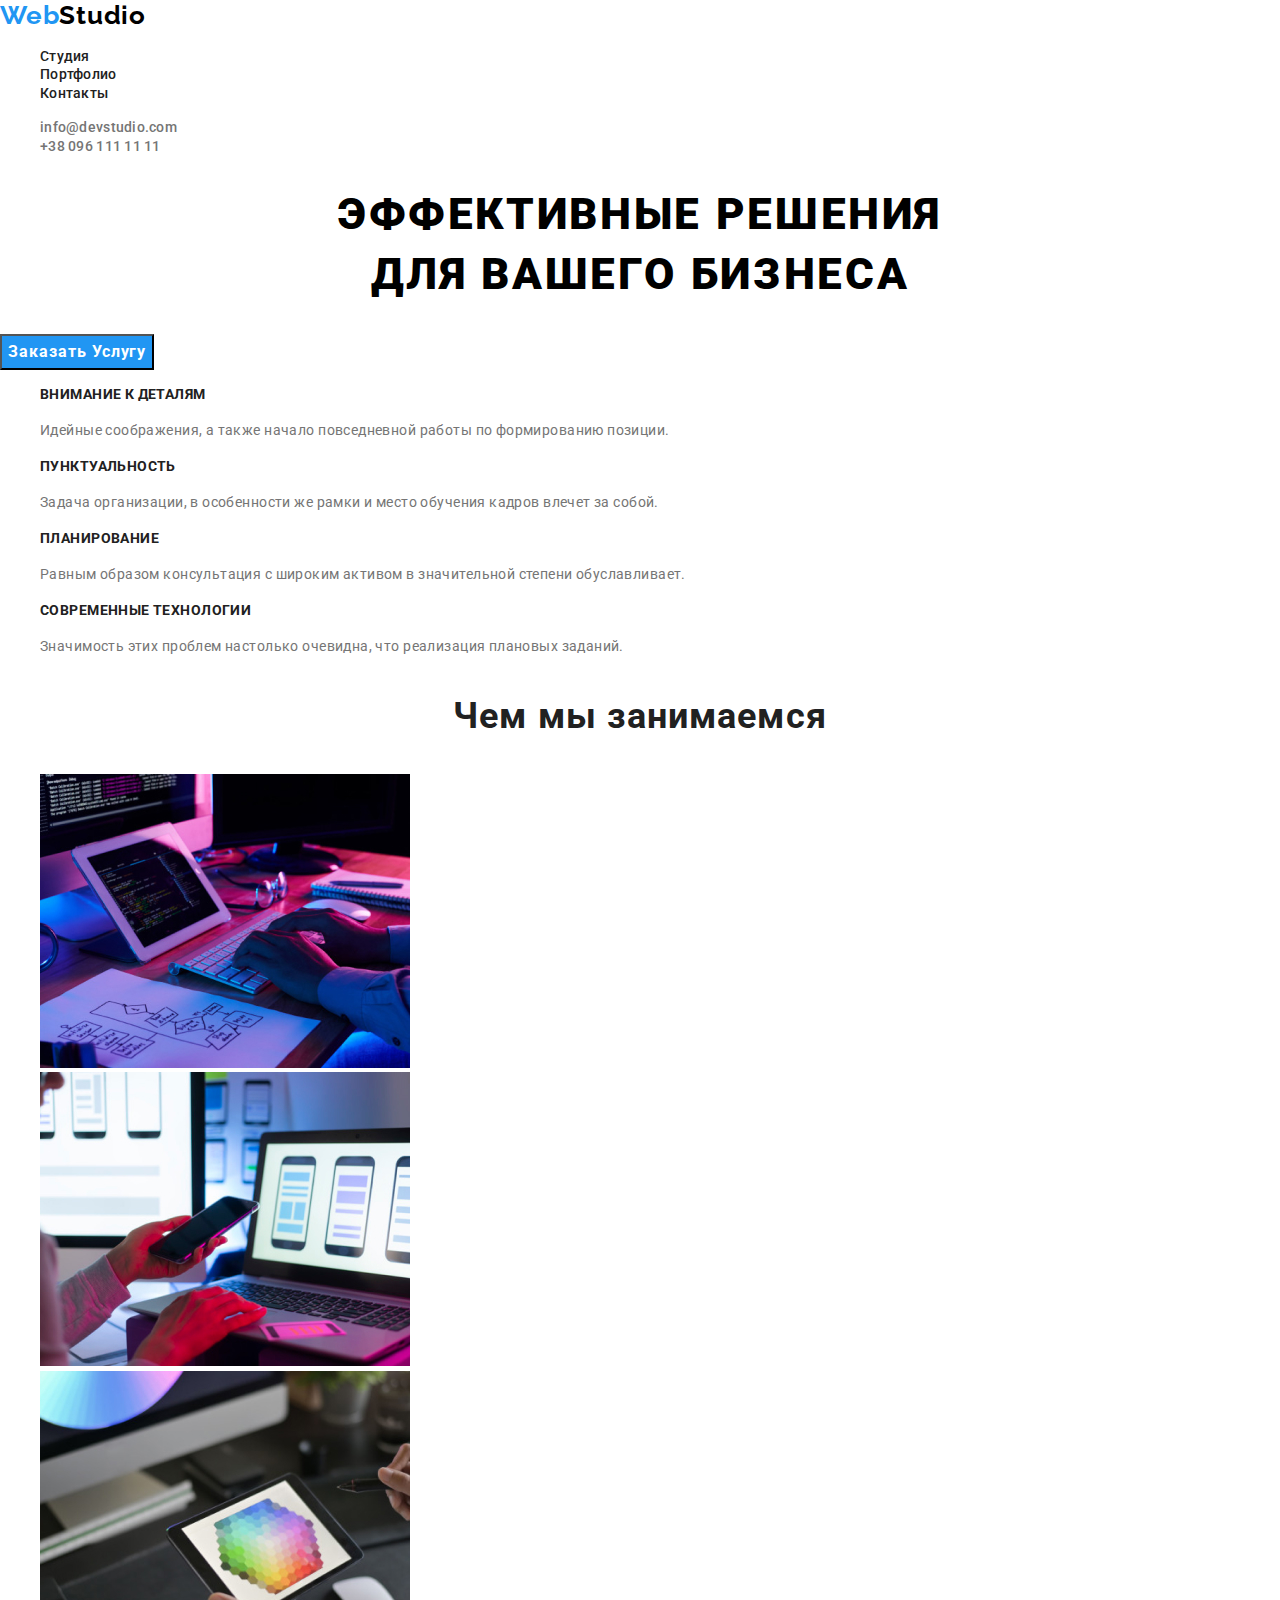
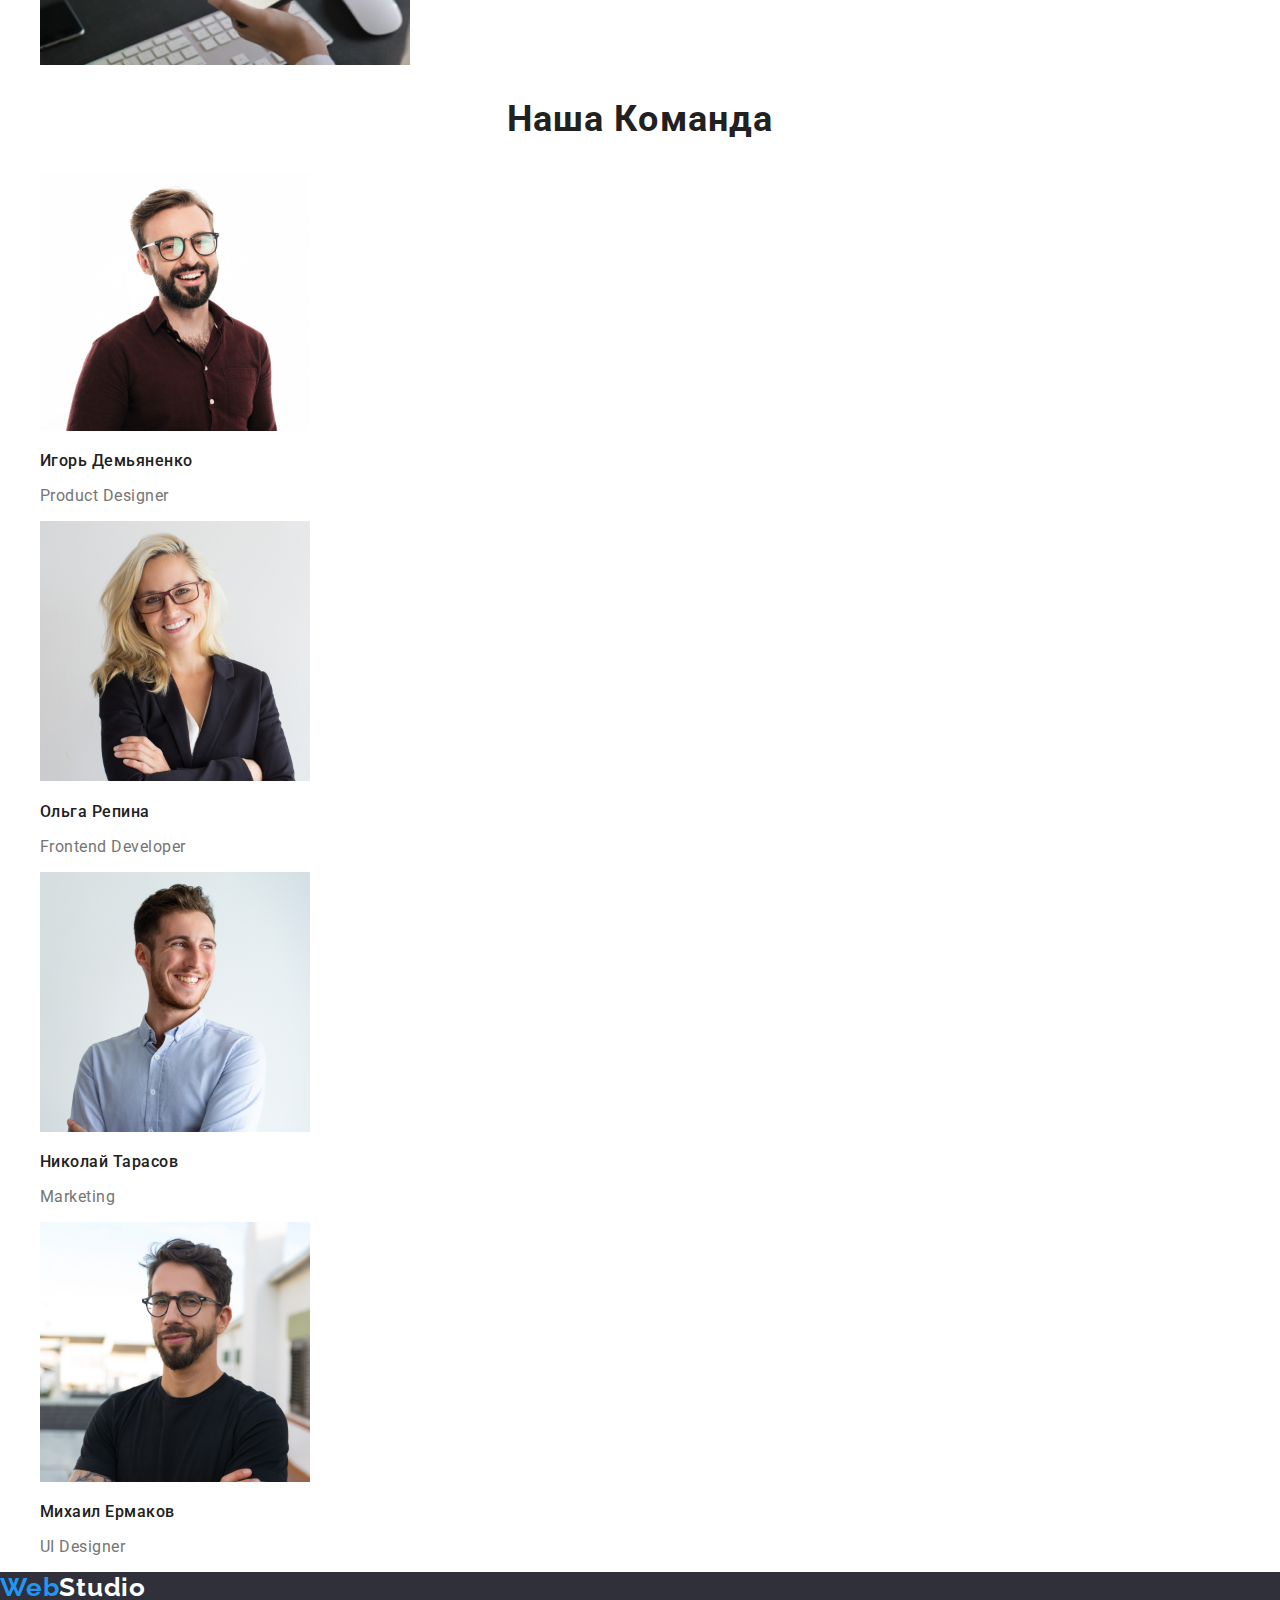
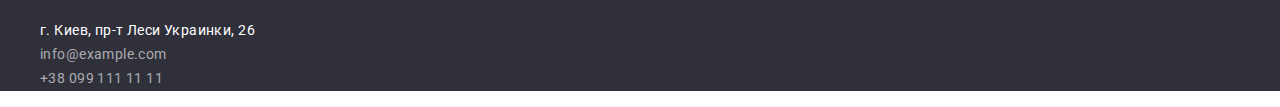
==== commit 64bd7ae0: "исправил ошибки" ====
--- a/index.html
+++ b/index.html
@@ -4,10 +4,10 @@
     <meta charset="UTF-8">
     <meta name="viewport" content="width=device-width, initial-scale=1.0">
     <title>ВебСтудия</title>
-    <!-- <link rel="stylesheet" href="https://github.com/sindresorhus/modern-normalize/blob/master/modern-normalize.css"> -->
     <link rel="stylesheet" href="./css/modern-normalize.css">
+    <!-- <link rel="stylesheet" href="https://cdnjs.cloudflare.com/ajax/libs/modern-normalize/1.0.0/modern-normalize.css"> -->
     <link rel="stylesheet" href="./css/styles.css">
-    <link href="https://fonts.googleapis.com/css2?family=Raleway:wght@700&family=Roboto:wght@300;400;700;900&display=swap" rel="stylesheet">
+    <link href="https://fonts.googleapis.com/css2?family=Raleway:wght@700&family=Roboto:wght@300;400;500;700;900&display=swap" rel="stylesheet">
 </head>
 <body>
 <!--Header-->
@@ -44,19 +44,19 @@
         <section>
             <h2 hidden>Особености</h2>
             <ul class="features-list">
-                <li class="features-list-item">
+                <li class="features-list-item list">
                     <h3>Внимание к деталям</h3>
                     <p>Идейные соображения, а также начало повседневной работы по формированию позиции.</p>
                 </li>
-                <li class="features-list-item">
+                <li class="features-list-item list">
                     <h3>Пунктуальность</h3>
                     <p>Задача организации, в особенности же рамки и место обучения кадров влечет за собой.</p>
                 </li>
-                <li class="features-list-item">
+                <li class="features-list-item list">
                     <h3>Планирование</h3>
                     <p>Равным образом консультация с широким активом в значительной степени обуславливает.</p>
                 </li>
-                <li class="features-list-item">
+                <li class="features-list-item list">
                     <h3>Современные технологии</h3>
                     <p>Значимость этих проблем настолько очевидна, что реализация плановых заданий.</p>
                 </li>
@@ -82,30 +82,42 @@
             <h2>Наша Команда</h2>
             <ul class="team-list list">
                 <li class="team-list-item">
-                    <img src="./images/main/photocard1.jpg" alt="Игорь Демьяненко" width="810" height="780">
-                    <h3>Игорь Демьяненко</h3>
-                    <p lang="en">Product Designer</p>      
+                    <a class="link" href="">
+                        <img src="./images/main/photocard1.jpg" alt="Игорь Демьяненко" width="270" height="260">
+                            <h3>Игорь Демьяненко</h3>
+                            <p lang="en">Product Designer</p>      
+                    </a>
                 </li>
                 <li class="team-list-item">
-                    <img src="./images/main/photocard2.jpg" alt="Ольга Репина" width="810" height="780">
-                    <h3>Ольга Репина</h3>
-                    <p lang="en">Frontend Developer</p>
+                    <a class="link" href="">
+                        <img src="./images/main/photocard2.jpg" alt="Ольга Репина" width="270" height="260">
+                            <h3>Ольга Репина</h3>
+                            <p lang="en">Frontend Developer</p>
+                    </a>
+                    
                 </li>
                 <li class="team-list-item">
-                    <img src="./images/main/photocard3.jpg" alt="Николай Тарасов" width="810" height="780">
-                    <h3>Николай Тарасов</h3>
-                    <p lang="en">Marketing</p>
+                    <a class="link" href="">
+                        <img src="./images/main/photocard3.jpg" alt="Николай Тарасов" width="270" height="260">
+                            <h3>Николай Тарасов</h3>
+                            <p lang="en">Marketing</p>
+                    </a>
                 </li>
                 <li class="team-list-item">
-                    <img src="./images/main/photocard4.jpg" alt="Михаил Ермаков" width="810" height="780">
+                    <a class="link" href="">
+                        <img src="./images/main/photocard4.jpg" alt="Михаил Ермаков" width="270" height="260">
+                            <h3>Михаил Ермаков</h3>
+                            <p lang="en">UI Designer</p>
+                    </a>
+                    <!-- <img src="./images/main/photocard4.jpg" alt="Михаил Ермаков" width="270" height="260">
                     <h3>Михаил Ермаков</h3>
-                    <p lang="en">UI Designer</p>
+                    <p lang="en">UI Designer</p> -->
                     </ul>
         </section>
     </main>
     <footer class="footer">
-                <address class="footer-address">
-                    <a class="logo link" href="./index.html" aria-label="Логотип студии"><span class="logo-color" lang="en">Web</span><span style="color: #ffffff;"" lang="en">Studio</span></a>
+                <address class="address">
+                    <a class="logo link" href="./index.html" aria-label="Логотип студии"><span class="logo-color" lang="en">Web</span><span style="color:white" lang="en">Studio</span></a>
 
             <ul class="footer-list list">
                 <li>
--- a/css/styles.css
+++ b/css/styles.css
@@ -36,11 +36,15 @@
 color: var(--color-text-grey)
 }
 .navigation-list-link:hover, 
-.navigation-list-link:focus, 
+.navigation-list-link:focus,
+.navigation-list-link:active, 
 .header-address-link:hover,
-.header-address-link:focus {
+.header-address-link:focus
+/* .header-address-link:active */
+{
     color: var(--accent-color);
 }
+
 /* =================> END NAVIGATION <================ */
 
 /* =================> BUTTON STYLE Studio<================ */
@@ -48,20 +52,17 @@
 font-weight: 700;
 font-size: 16px;
 line-height: 1.875;
-display: flex;
-align-items: center;
 text-align: center;
 letter-spacing: 0.06em;
 color: #FFFFFF;
 background: var(--accent-color);
 }
-/* box-shadow: 0px 4px 4px rgba(0, 0, 0, 0.15); */
-/* border-radius: 4px; */
-
 /* =================> END BUTTON STYLE Studio <================ */
 
 /* =================> PORTFOLIO BUTTON STYLE <================ */   
 .portfolio-modal-btn {
+font-family: var(--main-font);
+font-style: normal;
 font-weight: 500;
 font-size: 16px;
 line-height: 1.625;
@@ -69,27 +70,24 @@
 letter-spacing: 0.03em;
 color: var(--color-text-title);
 }
-.portfolio-modal-btn:hover, .header-address-link:focus {
+.portfolio-modal-btn:hover, .portfolio-modal-btn:focus, .portfolio-modal-btn:active {
 color: #FFFFFF;
 background: var(--accent-color);
 }
-/* box-shadow: 0px 3px 1px rgba(0, 0, 0, 0.1), 0px 1px 2px rgba(0, 0, 0, 0.08), 0px 2px 2px rgba(0, 0, 0, 0.12); */
-/* border-radius: 4px;
-
 /* =================> END PORTFOLIO BUTTON STYLE <================ */
 
 /* =================> PORTFOLIO FONT STYLE <================ */
-.portfolio-item > h2 {
+.portfolio-item > a > h2 {
 font-weight: 700;
 font-size: 18px;
 line-height: 2;
 letter-spacing: 0.06em;
 color: var(--color-text-title);
 }
-.portfolio-item > p {
+.portfolio-item > a > p {
 font-weight: 400;
 font-size: 16px;
-line-height: 1.875px;
+line-height: 1.875;
 letter-spacing: 0.03em;
 color: var(--color-text-grey)
 }
@@ -135,22 +133,21 @@
 line-height: 1.166;
 text-align: center;
 letter-spacing: 0.03em;
-color: var(--color-text-title)
-}
-.team-list-item > h3 {
+color: var(--color-text-title);
+}
+.team-list-item > a > h3 {
     font-weight: 500;
     font-size: 16px;
     line-height: 1.188;
-    text-align: center;
+    /* text-align: center; */
     letter-spacing: 0.03em;
     color: var(--color-text-title);
     }
-    
-    .team-list-item > p {
+    .team-list-item > a > p {
     font-weight: 400;
     font-size: 16px;
-    line-height: 1.188px;
-    text-align: center;
+    line-height: 1.188;
+    /* text-align: center; */
     letter-spacing: 0.03em;
     color: var(--color-text-grey)
     }
@@ -175,19 +172,24 @@
 .hero-title {
     text-align: center;
     text-transform: uppercase;
-    letter-spacing: 0.03em;
-    font-size: 46px;
+    font-size: 44px;
     line-height: 1.364;
     /* color: #FFFFFF; */
+    font-weight: 900;
+    letter-spacing: 0.06em;
 }
 /* =================> END TITLE STYLE STUDIO<================ */
 
 /* =================> FOOTER STYLE <================ */
 .footer {
+
+
     background: #2F303A;
+    
+    
 }
 .footer-mail-link, .footer-tel-link {
-    font-style: normal;
+    
     font-size: 14px;
     line-height: 1.714;
     letter-spacing: 0.03em;
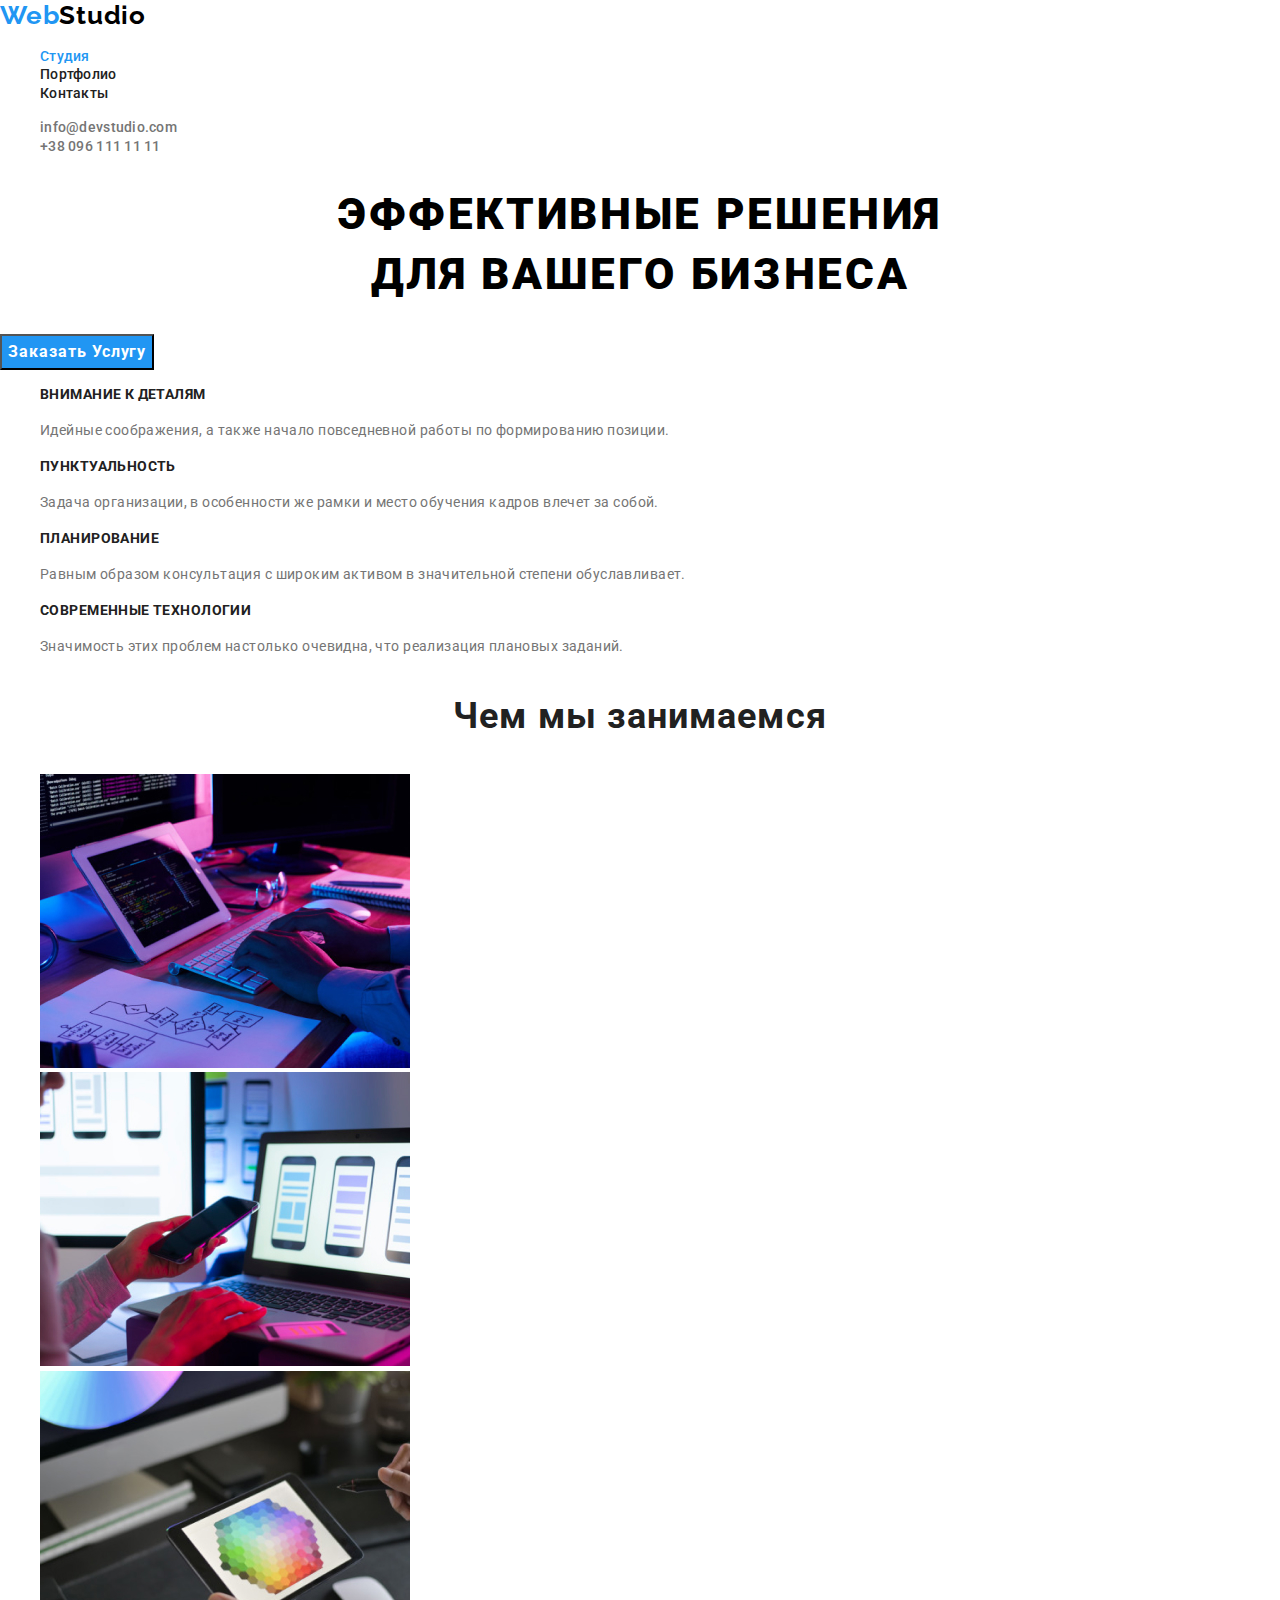
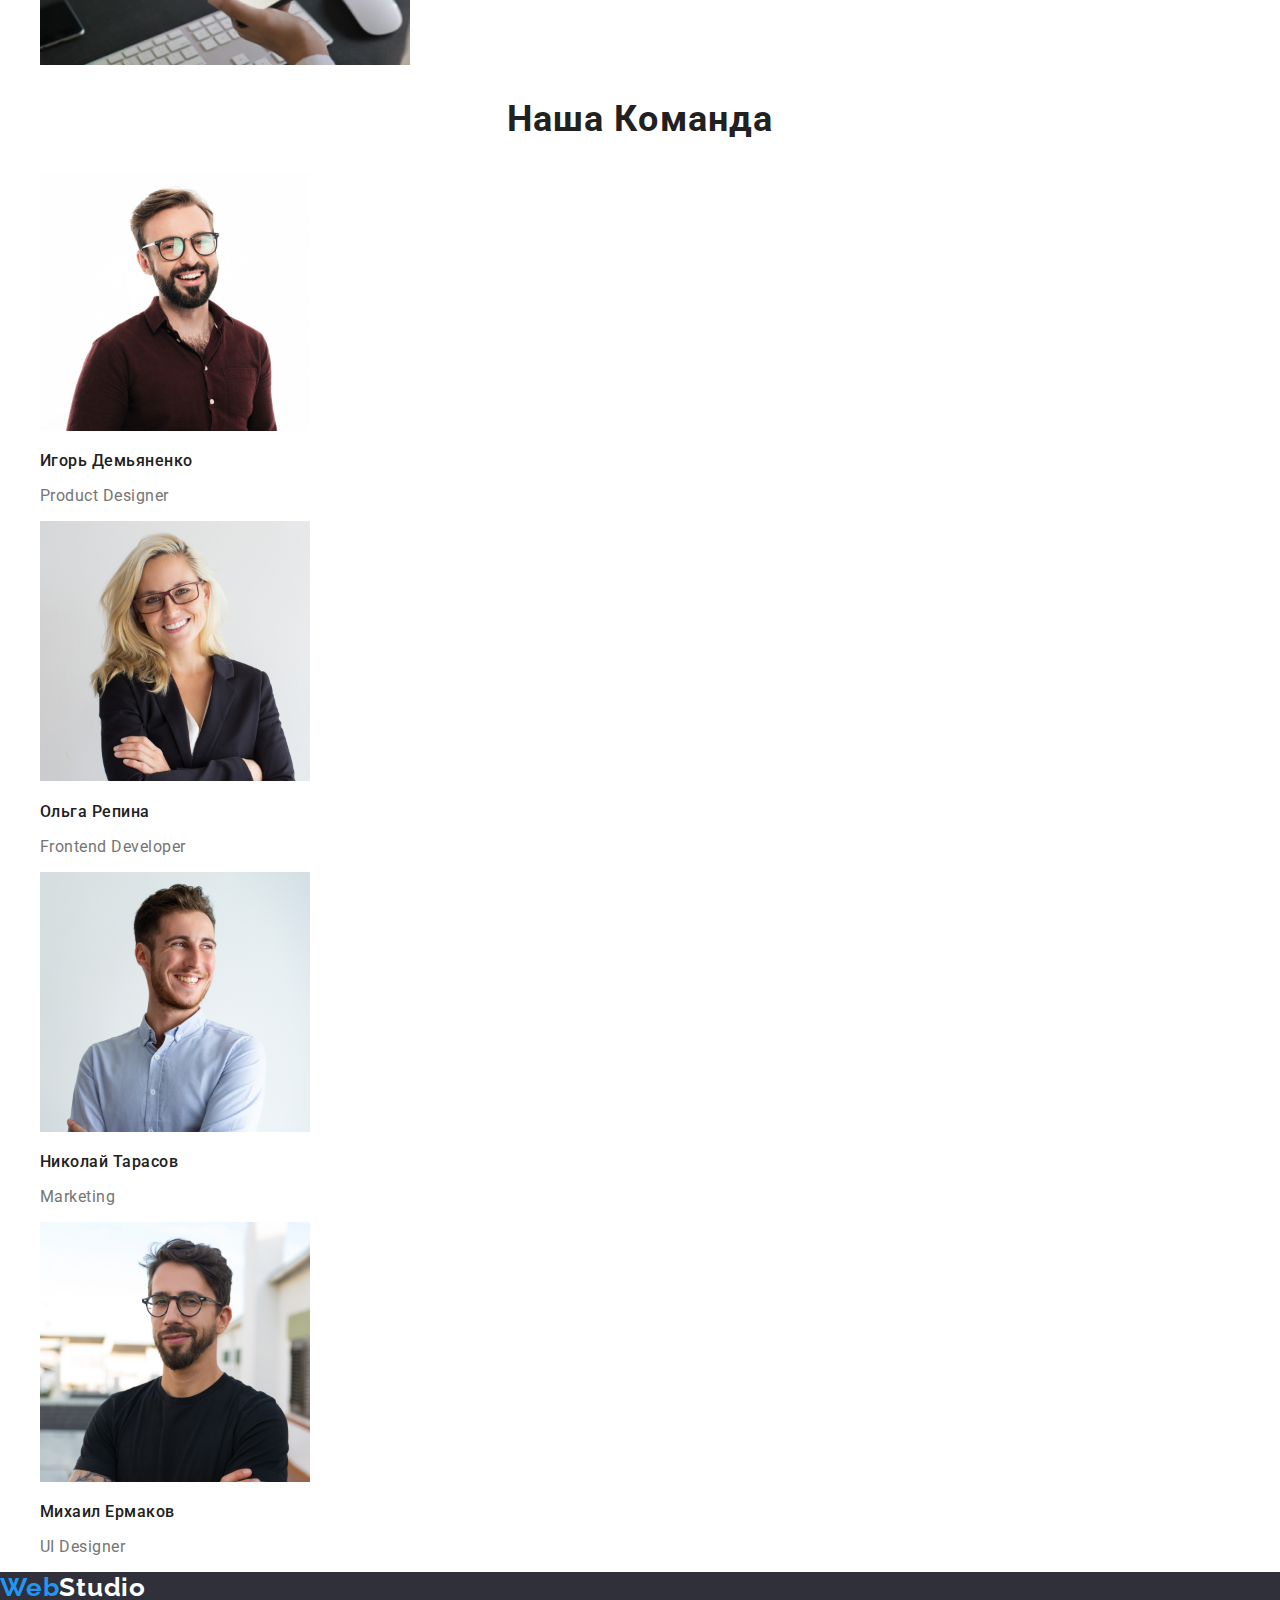
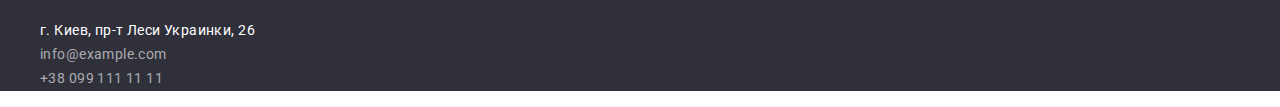
==== commit f9bf35bf: "добавил класс актив" ====
--- a/index.html
+++ b/index.html
@@ -4,10 +4,11 @@
     <meta charset="UTF-8">
     <meta name="viewport" content="width=device-width, initial-scale=1.0">
     <title>ВебСтудия</title>
+    <link href="https://fonts.googleapis.com/css2?family=Raleway:wght@700&family=Roboto:wght@300;400;500;700;900&display=swap" rel="stylesheet">
     <link rel="stylesheet" href="./css/modern-normalize.css">
     <!-- <link rel="stylesheet" href="https://cdnjs.cloudflare.com/ajax/libs/modern-normalize/1.0.0/modern-normalize.css"> -->
     <link rel="stylesheet" href="./css/styles.css">
-    <link href="https://fonts.googleapis.com/css2?family=Raleway:wght@700&family=Roboto:wght@300;400;500;700;900&display=swap" rel="stylesheet">
+    
 </head>
 <body>
 <!--Header-->
@@ -16,7 +17,7 @@
         <a class="logo link" href="./index.html" aria-label="Логотип студии"><span class="logo-color" lang="en">Web</span><span lang="en">Studio</span></a>
         <ul class="navigation-list list">
             <li class="navigation-list-item" >
-                <a class="navigation-list-link link" href="./index.html">Студия</a>
+                <a class="navigation-list-link link active" href="./index.html">Студия</a>
             </li>
             <li class="navigation-list-item" >
                 <a class="navigation-list-link link" href="./portfolio.html">Портфолио</a>
@@ -24,13 +25,13 @@
             <li class="navigation-list-item">
                 <a class="navigation-list-link link" href="">Контакты</a>
             </li>
-        </ul class="list">
+        </ul>
         </nav>
         <address class="address">
             <ul class="list">
                 <li><a class="header-address-link link" href="mailto:info@devstudio.com">info@devstudio.com</a></li>
                 <li><a class="header-address-link link" href="tel:+380961111111">+38 096 111 11 11</a></li>
-            </ul class="list">
+            </ul>
         </address>
         
             <h1 class="hero-title">Эффективные решения<br>для вашего бизнеса</h1>
--- a/css/styles.css
+++ b/css/styles.css
@@ -42,6 +42,9 @@
 .header-address-link:focus
 /* .header-address-link:active */
 {
+    color: var(--accent-color);
+}
+.active {
     color: var(--accent-color);
 }
 
